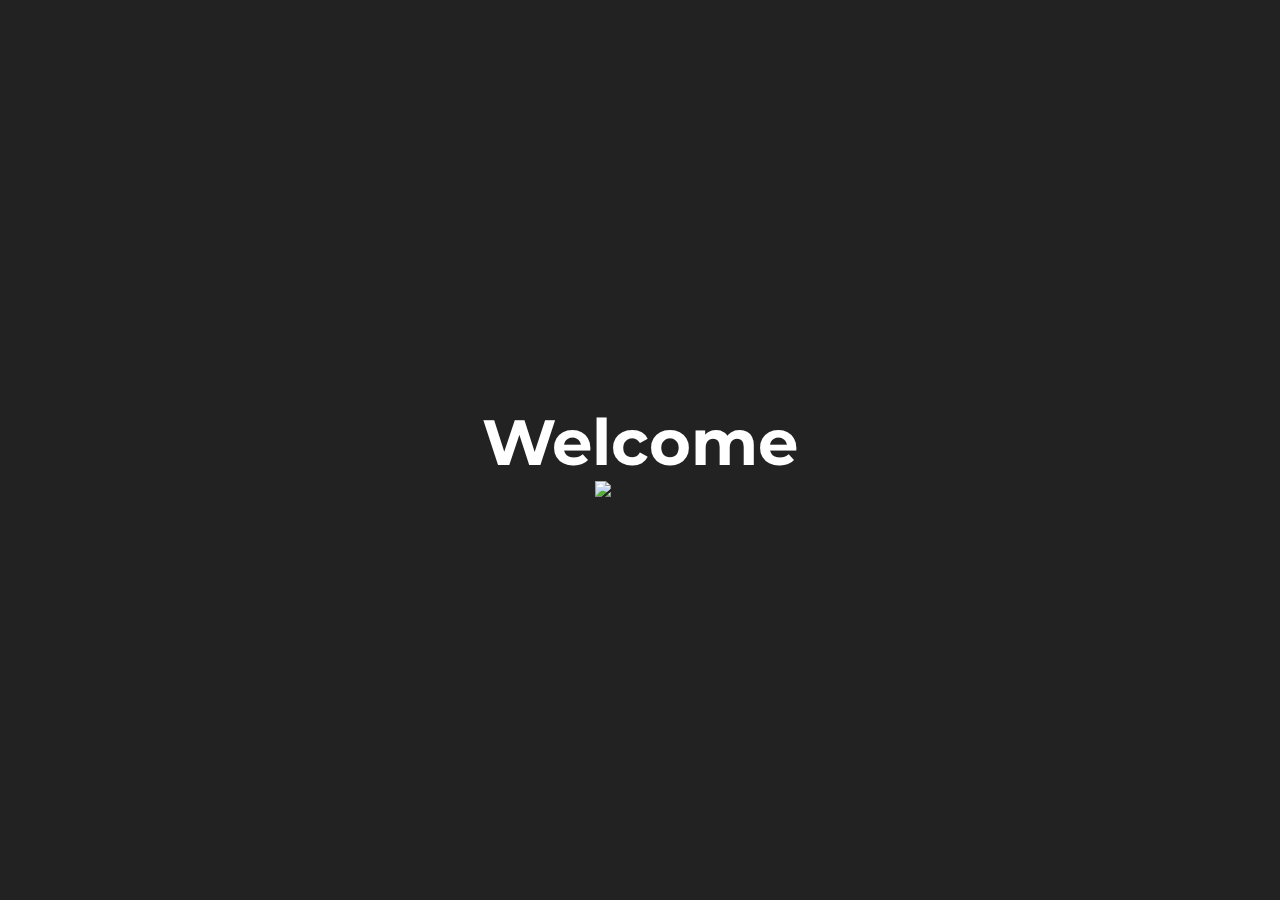
==== index.html @ 0dfa65f7 "Top bar and icon update" ====
<!DOCTYPE html>
<html lang="en">
<head>
    <meta charset="UTF-8">
    <meta name="viewport" content="width=device-width, initial-scale=1.0">
    
    <title>Welcome</title>
    <link rel="icon" type="image/png" href="assets/Iconos/icon.png">

    <!-- Fuente -->
    <link rel="preconnect" href="https://fonts.googleapis.com">
    <link rel="preconnect" href="https://fonts.gstatic.com" crossorigin>
    <link href="https://fonts.googleapis.com/css2?family=Montserrat:ital,wght@0,100..900;1,100..900&display=swap" rel="stylesheet">

    <link rel="stylesheet" type="text/css" href="styles.css">

</head>
<body>
    <div class="WelcomeSection">
        <div class="WelcomeSectionItems">
            <a href="#" id="Welcome"><strong>Welcome </strong></a>
            <img src="assets/catsGif/happy-cat.gif">
        </div>
    </div>

    <script src="01-User/01-BasicData.js"></script>
    
    <script>
        document.getElementById("Welcome").addEventListener('click',function(){
            window.location.href="inicio.html";
        })
    </script>
</body>
</html>
---- styles.css ----
body{
    background-color: rgb(34, 34, 34);
    font-family: "Montserrat",sans-serif;
    color: white;
    margin: 0;
}

html{
    font-size: 16px;

    @media screen and (max-width: 720px){
        font-size: 12px;
    }
    
    @media screen and (max-width: 480px){
        font-size: 8px;
    }
}

/* ------------------------------ Welcome Section ------------------------------*/
.WelcomeSection{
    display: flex;

    width: auto;
    min-height: 100vh;

    justify-content: center;
    align-items: center;
}

.WelcomeSectionItems{
    display: flex;
    flex-direction: column;
    align-items: center;
}

.WelcomeSectionItems img{
    width: 10vh;
}

.WelcomeSectionItems a {
    color: white;
    font-size: 4rem;
    text-decoration: none; /* Eliminar subrayado por defecto */
    position: relative; /* Necesario para el pseudo-elemento ::after */
    transition: color ease-in-out 3.5s;
}

.WelcomeSectionItems a::after {
    content: '';
    position: absolute;
    width: 0;
    height: 5px;
    bottom: 0;
    left: 0;
    background-color: rgb(255, 255, 255);
    visibility: hidden;
    transition: all ease-in-out 0.5s;
}

.WelcomeSectionItems a:hover::after {
    visibility: visible;
    width: 100%;
}

/* ------------------------------ Initial Section ------------------------------*/

.MainSection{
    display: flex;
    flex-wrap: wrap;
    min-width: (100vw - 1%);
    
    justify-content: center;
    align-items:center;
    padding: 40% 0 0% 0;
}


.MainSectionItems{
    display: flex;
    flex-direction: column;
    font-size: 2rem;
    text-align: center;
    margin: 5%;
}

.MainSectionItems h1{
    font-size: 5rem;
}
.MainSectionItems p{
    font-size: 2.3rem;
}

.MainSection img {
    background-color: rgb(26, 26, 26);
    padding: 1%;
    border-radius: 12%;
    max-width: 50vw; /* Por defecto, ocupa el 50% del contenedor en móviles */
}

/* Media query para pantallas medianas (tabletas) */
@media (min-width: 600px) {
    .MainSection img {
        max-width: 75vw; /* Ajusta el tamaño para tabletas */
        height: 20vh;
    }
}

/* Media query para pantallas grandes (PC) */
@media (min-width: 768px) {
    .MainSectionItems{
        display: flex;
        text-align:start;
        
    }
    .MainSectionItems h1{
        font-size: 4rem;
    }
    .MainSectionItems p{
        font-size: 1.8rem;
    }
    .MainSection {
        height: 100vh;
        padding: 0;
        justify-content: space-around;
    }
    .MainSection img {
        max-width:20%;
        height: auto;
    }
}

/* Barra superior */
.TopBar{
    display: flex;
    position: fixed;
    justify-content: center;
    align-items: center;

    height: 10vh;
    max-height: 20vh;
}

.TopBarItems{
    display: flex;
    background-color: rgb(26, 26, 26);
    border-radius: 12px;
    width: 60%;
    min-height: 70%;
    
    justify-content: space-around;
    align-items: center;
}

.TopBarItems img {
    width: 15%;
    margin: 0.4%;
    transition: all ease-in-out 0.3s;
}

.TopBarItems img:hover {
    width: 9%;
    cursor: pointer;
}

/* PPARA PC */
@media (min-width:768px){
    .TopBar{
        height: 10vh;
        max-height: 15vh;
    }

    .TopBarItems{
        width: 40%;
        min-height: 70%;
    }

    .TopBarItems img{
        width: 5%;
        margin: 0.4%;
    }
}

/* ------------------------------ Top Button menu ------------------------------*/

.TopButton{
    z-index: 1;
    margin: 1%;
    position: absolute;
}

.TopButton img{
    background-color: rgb(26, 26, 26);
    border-radius: 10px;
    padding: 20%;
    max-width: 30px;
    transition: all ease-in-out 0.2s;
}

.TopButton img:hover{
    border-radius: 6px;
    cursor: pointer;
}

/* ------------------------------ Project Section ------------------------------*/

.ProjectSection{
    display: flex;

    flex-direction: column;

    justify-content: center;
    align-items: center;


    width: 100vw;
    height: 100vh;

}

.ProjectTitle{
    display: flex;
    flex-direction: column;
    align-items: center;
}

.ProjectTitle h1{
    font-size: 5rem;
    margin-top: 60%;
    margin-bottom: 0;
}

.ProjectTitle h2{
    font-size: 2rem;
}

.ProjectTitle :last-child{
    margin-bottom: 15%;
}

.ProjectListItems{
    display: flex;
    flex-direction: row;
    flex-wrap: wrap;
    
    justify-content: space-between;
    
    max-width: 80vw;
    
    max-height: 80vh;
    transition: all ease-in-out 0.5s;
}

.ProjectItem{
    display: flex;
    flex-direction: column;
    width: 30%;
    max-height: 80%;
    
    background-color: rgb(24, 24, 24);
    border-radius: 12px;
    padding: 20px;
    margin: 10px 0 0 0;
    
    align-items: center;
    box-shadow: rgba(0, 0, 0, 0.473) 0px 0px 10px;
    transition: all ease-in-out 0.5s;
}

.ProjectItem h1{
    font-size: 3rem;
    text-align: center;
}

.ProjectItem p{
    height: 0px;
    opacity: 0;
    transition: opacity 0.5s ease ;
    
}

.ProjectListItems div:hover{
    width: 100%;
    height: auto;
    box-shadow: rgba(0, 0, 0, 0.473) 0px 0px 5px;
    
}

.ProjectListItems div:hover p{
    display: block;
    height: auto;
    font-size: 2rem;
    opacity: 1;
}

.ProjectItem img{
    margin-bottom: 5%;
    
    max-width: 80%;
    border-radius: 12px;
    transition: all ease-in-out 0.5s;
}

/* PC */
@media (min-width:768px){
    .ProjectSection{
        flex-wrap: nowrap;
    }

    .ProjectTitle h1{
        font-size: 5rem;
        margin-top: 0;
    }
    
    .ProjectTitle p{
        font-size: 2rem;
    }

    .ProjectItem{
        width: 20%;
        max-height: 100%;
        
        margin: 0;
    }
    .ProjectListItems div:hover{
        width: 28%;
        height: auto;
    }

    .ProjectItem p{
        font-size:1.5rem;
    }

    .ProjectListItems div:hover p{
        font-size: 1.5rem;
        
    }
    
    .ProjectItem img{
        margin-bottom: 10%;
        max-width: 50%;
        border-radius: 12px;
        transition: all ease-in-out 0.5s;
    }
    
}

/* ------------------------------ Software Section ------------------------------*/

.SoftwareSection{
    display: flex;
    flex-direction: column;

    justify-content: center;
    align-items: center;

    width: 100vw;
    height: 100vh;
}

.SoftwareTitle{
    font-size: 5rem;
    margin-bottom: 5%;
}

.SoftwareListItems{
    display: flex;
    flex-direction: row;
    flex-wrap: nowrap;
    
    justify-content: space-between;
    /* border: 3px rgba(255, 255, 255, 0.219) solid; */

    max-width: 85vw;
}

.SoftwareItem{
    display: flex;
    flex-direction: column;
    width: 20%;
    height: 40vh;
    
    background-color: rgb(24, 24, 24);
    padding: 20px;
    
    align-items: center;
    transition: all ease-in-out 0.5s;
}

.SoftwareListItems div:hover{
    width: 50%;

}

.SoftwareItem img{
    margin: auto;
    width: 60%;
    border-radius: 12px;
    transition: all ease-in-out 0.5s;
}

/* Celular */
@media (max-width: 767px){
    .SoftwareSection{
        height: 100%;
    }

    .SoftwareTitle{
        margin: 20% 0 10% 0;
        font-size: 4rem;
        text-align: center;
    }
    
    .SoftwareListItems{
        flex-wrap: wrap;
        max-width: 90vw;
        justify-content: center;
    }

    .SoftwareItem{
        font-size: 1.8rem;
        text-align: center;

        width: auto;
        height: auto;

        border-radius: 12px;
        margin: 5% 0;
        
        max-width: 50%;
    }

    .SoftwareItem img{
        width: 20%;
    }
}

/* ------------------------------ About me Section ------------------------------*/
.AboutSection{
    display: flex;
    flex-direction: column;

    justify-content: center;
    align-items: center;
}
.AboutSection img{
    border-radius: 12px;
    width: 20%;
    margin-bottom: 5%;
}

.AboutSection h1{
    font-size: 54px;
    margin-bottom: 5%;
    max-width: 80vw;
    margin-top: 10vh;
}

.AboutSection h2{
    margin-bottom: 5%;
    max-width: 80vw;
}

.AboutSection p {
    font-size: 24px;
    max-width: 80vw;
}

.AboutSocialContainer{
    display: flex;   
    justify-content: space-around;
    align-items: center;
}

.AboutSocial{
    display: flex;
    
    justify-content: space-around;
    width: 100vw;
    
    margin-bottom: 10%;
    margin-top: 10%;
}

.AboutSocial a img{
    position: absolute;
    padding: 1%;

    align-items: center;
    
    background-color: rgb(24, 24, 24);
    width: 4%;
    border-radius: 12px;
    transform: translate(-50%,-50%);
    
    transition: all ease-in-out 0.3s;
}

.AboutSocial a img:hover {
    width: 6%;
    background-color: rgb(31, 31, 31);
}

@media (max-width:768px){
    .AboutSection {
        text-align: center;
        margin-bottom: 18vh;
    }

    .AboutSection img{
        width: auto;
        max-width: 60%;
    }

    .AboutSection p{
        font-size: 2rem;
    }
    
    .AboutSection h2{
        font-size: 2.3rem;
    }

    .AboutSocial{
        height: 6vh;
        margin: 0;
    }

    .AboutSocial a img{
        width: auto;
        padding: 0;
        max-width: 10%;
    }

}
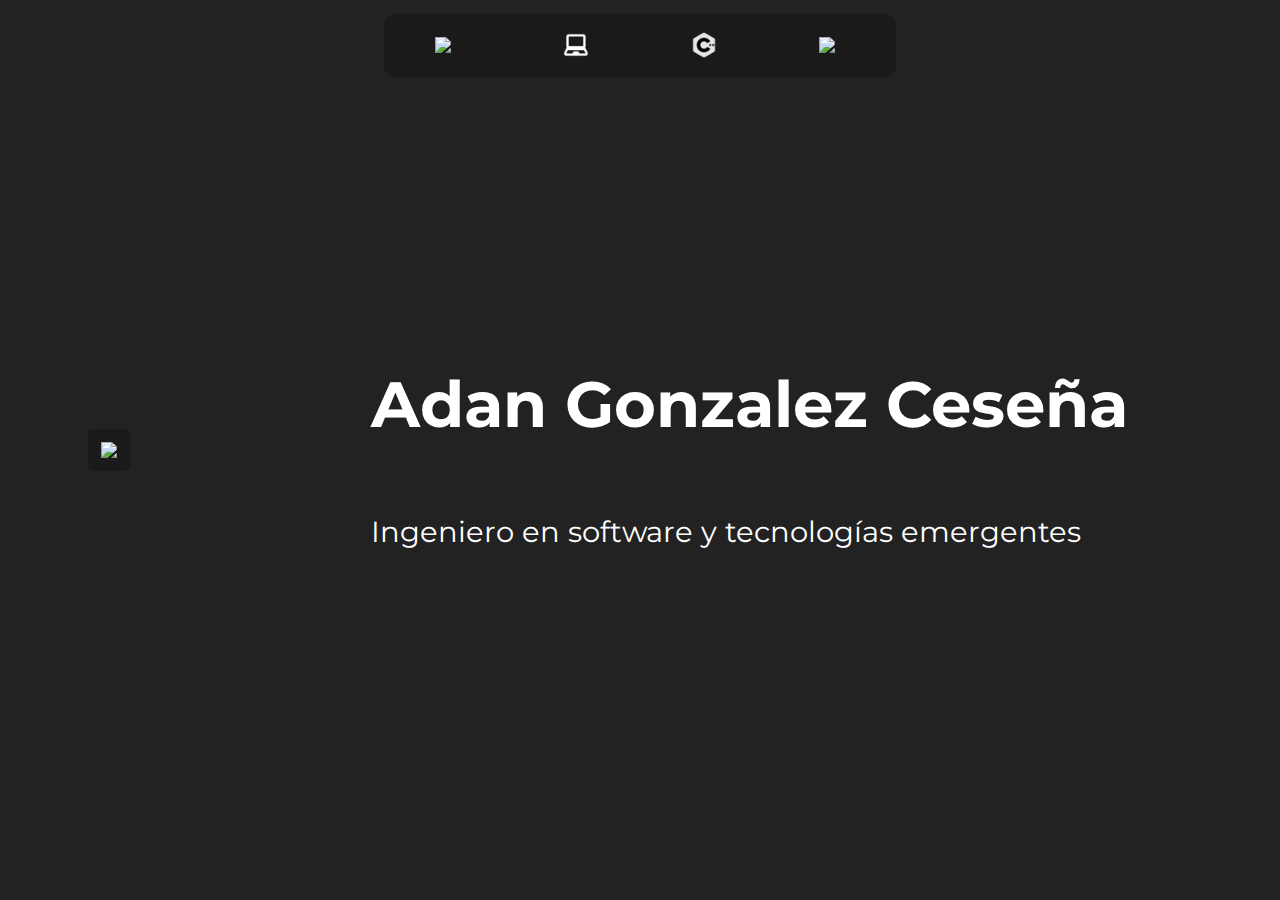
==== commit 637d9e0e: "index update" ====
--- a/index.html
+++ b/index.html
@@ -3,31 +3,50 @@
 <head>
     <meta charset="UTF-8">
     <meta name="viewport" content="width=device-width, initial-scale=1.0">
-    
-    <title>Welcome</title>
+    <title>Inicio</title>
     <link rel="icon" type="image/png" href="assets/Iconos/icon.png">
 
-    <!-- Fuente -->
+    <!--  -->
     <link rel="preconnect" href="https://fonts.googleapis.com">
     <link rel="preconnect" href="https://fonts.gstatic.com" crossorigin>
     <link href="https://fonts.googleapis.com/css2?family=Montserrat:ital,wght@0,100..900;1,100..900&display=swap" rel="stylesheet">
-
+    
+    <!-- Estilos -->
     <link rel="stylesheet" type="text/css" href="styles.css">
-
 </head>
 <body>
-    <div class="WelcomeSection">
-        <div class="WelcomeSectionItems">
-            <a href="#" id="Welcome"><strong>Welcome </strong></a>
-            <img src="assets/catsGif/happy-cat.gif">
+    <div class="TopBar">
+        <div class="TopBarItems">
+            <img src="assets/Iconos/Folder.png" id="Proyectos" >
+            <img src="assets/Iconos/laptop.png" id="Softwares">
+            <img src="assets/Iconos/lenguage.png" id="Lenguajes"> 
+            <img src="assets/Iconos/Person.png" id="SobreMi"> 
         </div>
-    </div>
+    </div> 
 
-    <script src="01-User/01-BasicData.js"></script>
-    
+    <main class="MainSection">
+        <img src="assets/ioIRL2.jpeg">
+        <div class="MainSectionItems">
+            <h1>Adan Gonzalez Ceseña</h1>
+            <p>Ingeniero en software y tecnologías emergentes</p>
+        </div>
+    </main>
+
     <script>
-        document.getElementById("Welcome").addEventListener('click',function(){
-            window.location.href="inicio.html";
+        document.getElementById("Proyectos").addEventListener("click",function(){
+            window.location.href = "proyectos.html"
+        })
+
+        document.getElementById("Softwares").addEventListener("click",function(){
+            window.location.href = "softwares.html"
+        })
+
+        document.getElementById("Lenguajes").addEventListener("click",function(){
+            window.location.href="lenguajes.html"
+        })
+
+        document.getElementById("SobreMi").addEventListener("click",function(){
+            window.location.href="sobreMi.html"
         })
     </script>
 </body>
--- a/styles.css
+++ b/styles.css
@@ -145,15 +145,16 @@
     display: flex;
     background-color: rgb(26, 26, 26);
     border-radius: 12px;
-    width: 60%;
+    width: auto;
     min-height: 70%;
+    max-width: 90%;
     
     justify-content: space-around;
     align-items: center;
 }
 
 .TopBarItems img {
-    width: 15%;
+    width: 10%;
     margin: 0.4%;
     transition: all ease-in-out 0.3s;
 }
@@ -184,7 +185,7 @@
 /* ------------------------------ Top Button menu ------------------------------*/
 
 .TopButton{
-    z-index: 1;
+    z-index: 2;
     margin: 1%;
     position: absolute;
 }
@@ -435,6 +436,104 @@
     }
 }
 
+/* ------------------------------ Lenguages Section ------------------------------*/
+
+.LenguageSection{
+    display: flex;
+    flex-direction: column;
+
+    justify-content: center;
+    align-items: center;
+
+    width: 100vw;
+    height: 100vh;
+}
+
+.LenguageTitle{
+    font-size: 5rem;
+    margin-bottom: 5%;
+}
+
+.LenguageListItems{
+    display: flex;
+    flex-direction: row;
+    flex-wrap: nowrap;
+    
+    justify-content: space-between;
+    
+
+    max-width: 85vw;
+    
+}
+
+.LenguageItem{
+    display: flex;
+    flex-direction: column;
+    width: 20%;
+    height: 40vh;
+    
+    padding: 20px;
+    
+    align-items: center;
+    transition: all ease-in-out 0.5s;
+}
+
+.LenguageListItems div:hover{
+    width: 50%;
+    background-color: rgb(24, 24, 24);
+    border-radius: 12px;
+    height: auto;
+}
+
+.LenguageItem img{
+    margin: auto;
+    max-width: 60%;
+    border-radius: 12px;
+    transition: all ease-in-out 0.5s;
+}
+
+
+
+/* Celular */
+@media (max-width: 767px){
+    .LenguageSection{
+        height: 100%;
+    }
+
+    .LenguageTitle{
+        margin: 40% 0 10% 0;
+        font-size: 4rem;
+        text-align: center;
+    }
+    
+    .LenguageListItems{
+        flex-wrap: wrap;
+        max-width: 90vw;
+        justify-content: center;
+    }
+
+    .LenguageItem{
+        font-size: 1.8rem;
+        text-align: center;
+        
+        background-color: rgb(24, 24, 24);
+
+        width: auto;
+        height: auto;
+
+        border-radius: 12px;
+        margin: 5% 0;
+        
+        max-width: 50%;
+    }
+
+    .LenguageItem img{
+        width: 40%;
+    }
+}
+
+
+
 /* ------------------------------ About me Section ------------------------------*/
 .AboutSection{
     display: flex;
@@ -466,6 +565,31 @@
     max-width: 80vw;
 }
 
+.AboutWhoIAmTitle{
+    display: flex;
+    flex-wrap: wrap;
+    z-index: -1;
+    position: relative;
+    align-items: center;
+    justify-content: center;
+}
+
+.AboutWhoIAmTitle h1{
+    font-size: 54px;
+    margin-bottom: 20%;
+    max-width: 30vw;
+    margin-top: 10vh;
+}
+
+.AboutWhoIAmTitle img{
+    position: absolute;
+    width: auto;
+    max-width: 5vw;
+    left: 100%;
+    margin: 10% 0 0 10%;
+
+}
+
 .AboutSocialContainer{
     display: flex;   
     justify-content: space-around;
@@ -501,6 +625,8 @@
     background-color: rgb(31, 31, 31);
 }
 
+
+/* Celular */
 @media (max-width:768px){
     .AboutSection {
         text-align: center;
@@ -530,5 +656,20 @@
         padding: 0;
         max-width: 10%;
     }
-
-}
+    
+    .AboutWhoIAmTitle {
+        flex-direction: column;
+    }
+
+    .AboutWhoIAmTitle h1{
+        max-width: 60vw;
+    }
+
+    .AboutWhoIAmTitle img{
+        position: relative;
+        max-width: 30%;
+        left: 0;
+        margin: 0 0 10%;
+    }
+
+}
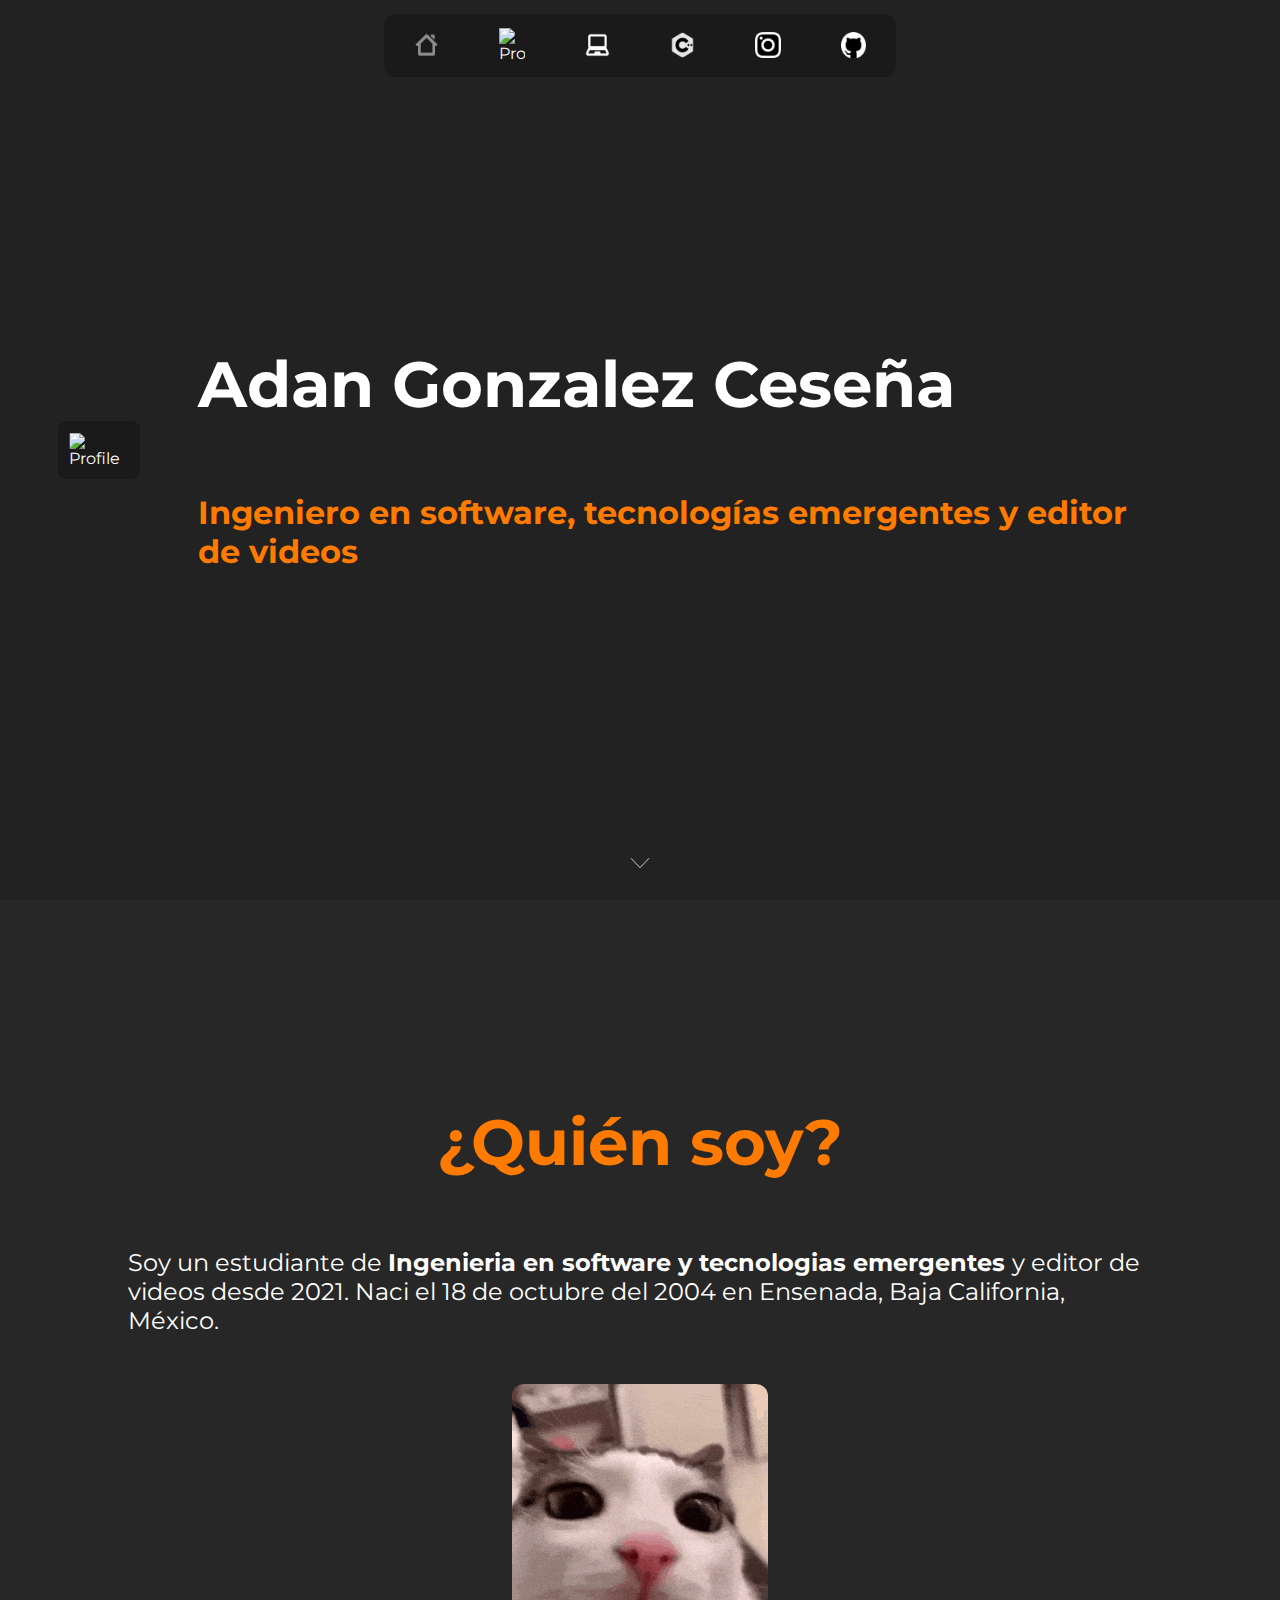
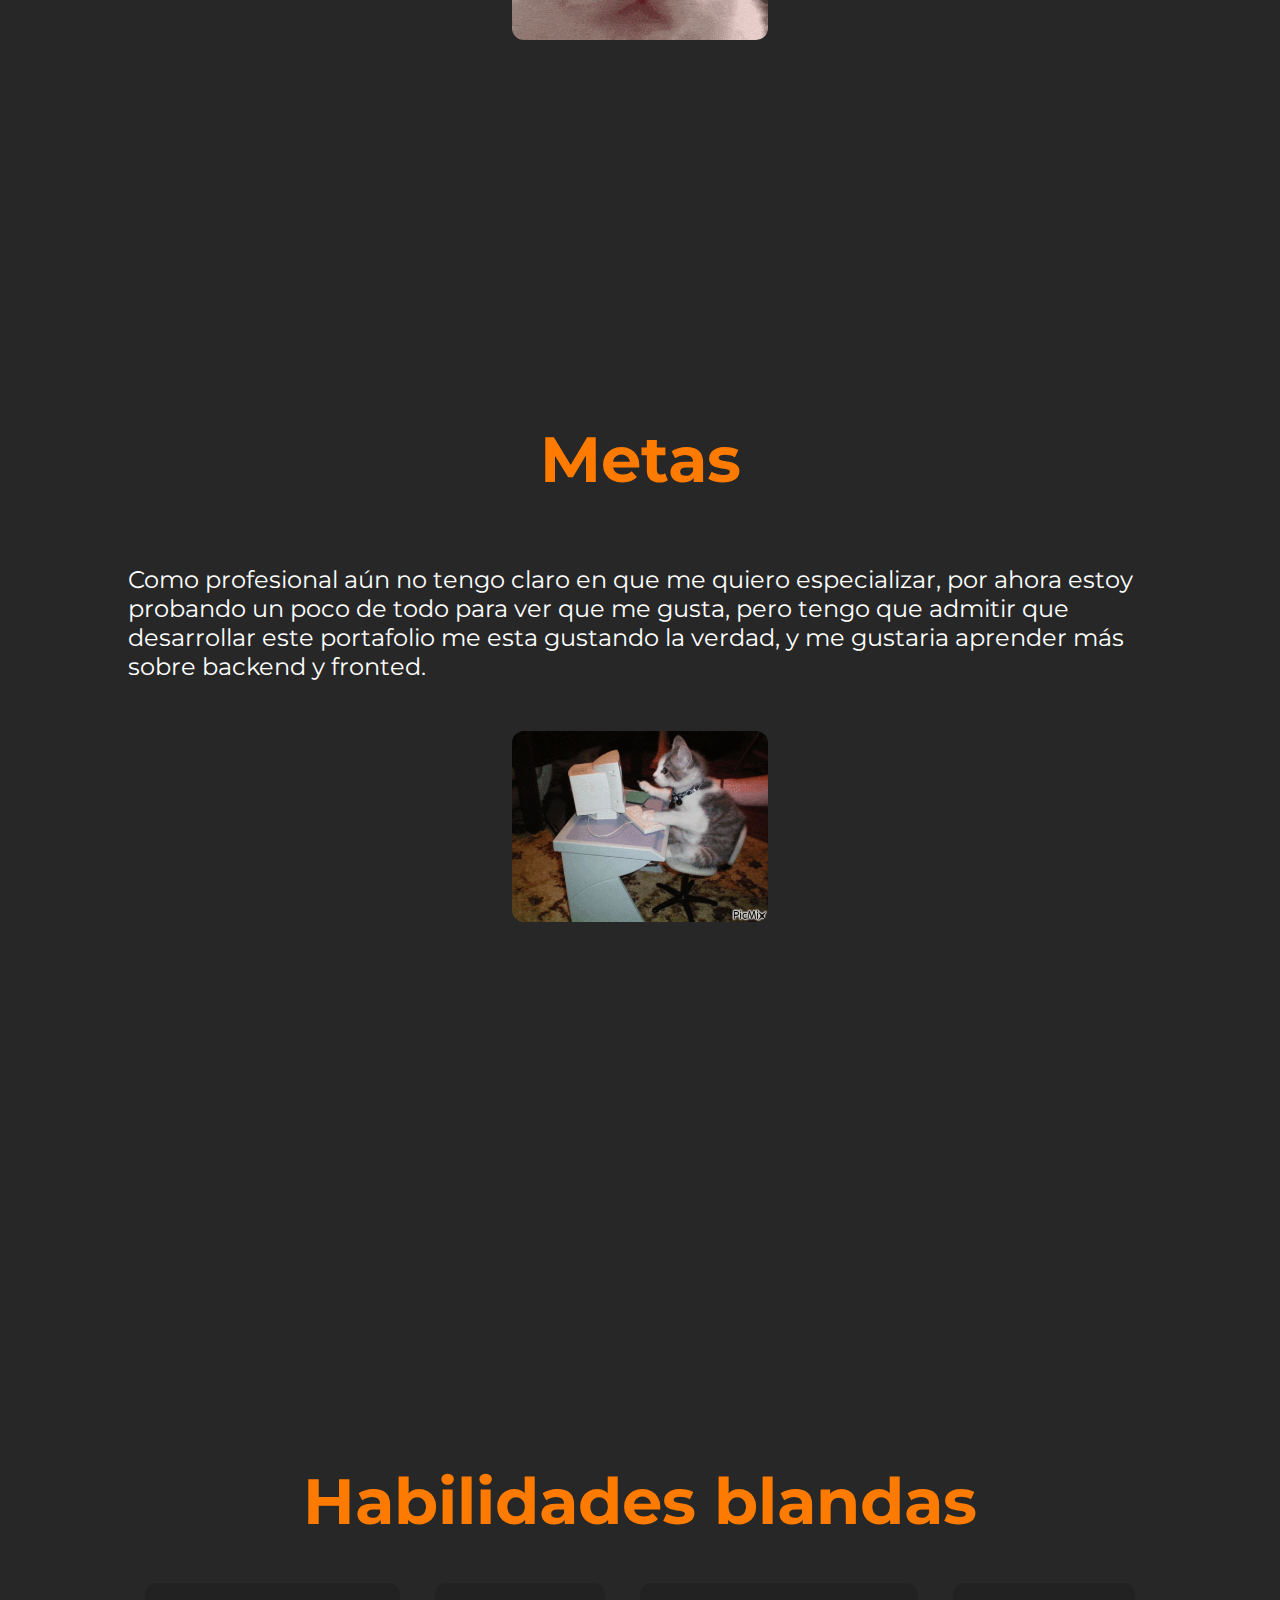
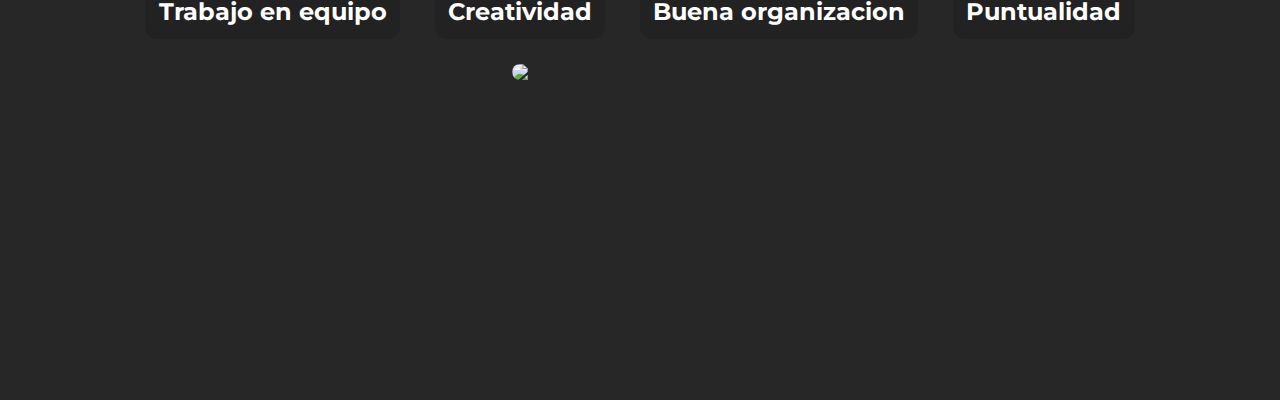
==== commit 78c341fe: "Varios cambios Sobre mi cambiado de lugar, redes puestas en el top bar, acomode varias cosas" ====
--- a/index.html
+++ b/index.html
@@ -15,39 +15,112 @@
     <link rel="stylesheet" type="text/css" href="styles.css">
 </head>
 <body>
+    <!-- 
+        Paleta de colores
+        Negro (0,0,0)
+        Negro mas claro (26,26,26)
+        Naranja (255, 123, 0)
+        Blanco
+    -->
+
     <div class="TopBar">
         <div class="TopBarItems">
-            <img src="assets/Iconos/Folder.png" id="Proyectos" >
-            <img src="assets/Iconos/laptop.png" id="Softwares">
-            <img src="assets/Iconos/lenguage.png" id="Lenguajes"> 
-            <img src="assets/Iconos/Person.png" id="SobreMi"> 
+            <img src="assets/Iconos/Home.png" id="Home" style="opacity: 50%;" alt="Home"> 
+            <img src="assets/Iconos/Folder.png" id="Proyectos" alt="Proyectos">
+            <img src="assets/Iconos/laptop.png" id="Softwares" alt="Softwres">
+            <img src="assets/Iconos/lenguage.png" id="Lenguajes" alt="Lenguajes"> 
+            <img src="assets/Social/Ig.png" id="Instagram"  alt="Instagram"> 
+            <img src="assets/Social/GitHub2.png" id="Github" alt="Github"> 
         </div>
-    </div> 
+    </div>
 
     <main class="MainSection">
-        <img src="assets/ioIRL2.jpeg">
-        <div class="MainSectionItems">
-            <h1>Adan Gonzalez Ceseña</h1>
-            <p>Ingeniero en software y tecnologías emergentes</p>
+        <div class="MainMain">
+            <img src="assets/ioIRL2.jpeg" class="MainPictureProfile" alt="Profile">
+            
+            <div class="MainSectionItems">
+                <h1>Adan Gonzalez Ceseña</h1>
+                <h2 style="color: rgb(255, 123, 0);">Ingeniero en software, tecnologías emergentes y editor de videos</h2>
+            </div>
         </div>
+        <img id="ArrowDown" src="assets/Iconos/Down.png" width="20px" class="MainArrowDown" alt="Bajar">
     </main>
+
+    <section class="AboutSection" id="WhoIAm">
+        <h1>¿Quién soy?</h1>
+        <p>Soy un estudiante de <strong>Ingenieria en software y tecnologias emergentes </strong> y editor de videos desde 2021. Naci 
+            el 18 de octubre del 2004 en Ensenada, Baja California, México.
+        </p>
+        <img src="assets/catsGif/ola.gif" alt="cat">
+    </section>
+    
+    <section class="AboutSection">
+        <h1>Metas</h1>
+        <p>
+            Como profesional aún no tengo claro en que me quiero especializar,  
+            por ahora estoy probando un poco de todo para ver que me gusta, 
+            pero tengo que admitir que desarrollar este portafolio me esta gustando la verdad, 
+            y me gustaria aprender más sobre backend y fronted.
+        </p>
+        <img src="assets/catsGif/writing.gif">
+    </section>
+    
+    <section class="AboutSection">
+        <h1>Habilidades blandas</h1>
+        <div class="AboutSkills">
+            <div class="AboutSkillsItems">
+                <h2>Trabajo en equipo</h2>
+            </div>
+            
+            <div class="AboutSkillsItems">
+                <h2>Creatividad</h2>
+            </div>
+            
+            <div class="AboutSkillsItems">
+                <h2>Buena organizacion</h2>
+            </div>
+            
+            <div class="AboutSkillsItems">
+                <h2>Puntualidad</h2>
+            </div>
+            
+        </div>
+        <img src="assets/catsGif/husshere-herehuss.gif">
+    </section>
 
     <script>
         document.getElementById("Proyectos").addEventListener("click",function(){
             window.location.href = "proyectos.html"
-        })
+        });
 
         document.getElementById("Softwares").addEventListener("click",function(){
             window.location.href = "softwares.html"
-        })
+        });
 
         document.getElementById("Lenguajes").addEventListener("click",function(){
             window.location.href="lenguajes.html"
-        })
+        });
 
-        document.getElementById("SobreMi").addEventListener("click",function(){
-            window.location.href="sobreMi.html"
-        })
+        document.getElementById("Instagram").addEventListener('click', function() {
+            window.open('https://www.instagram.com/adan_gcm/?hl=es-la', '_blank');
+        });
+        
+        document.getElementById("Instagram").addEventListener('click', function() {
+            window.open('https://www.instagram.com/adan_gcm/?hl=es-la', '_blank');
+        });
+        
+        document.getElementById("Github").addEventListener('click', function() {
+            window.open('https://github.com/AdanCC21', '_blank');
+        });
+        
+        document.getElementById("Github").addEventListener('click', function() {
+            window.open('https://github.com/AdanCC21', '_blank');
+        });
+
+        document.getElementById('ArrowDown').addEventListener('click',function(){
+            document.getElementById('WhoIAm').scrollIntoView({behavior:'smooth'});
+        });
+
     </script>
 </body>
 </html>--- a/styles.css
+++ b/styles.css
@@ -17,62 +17,27 @@
     }
 }
 
-/* ------------------------------ Welcome Section ------------------------------*/
-.WelcomeSection{
-    display: flex;
-
-    width: auto;
-    min-height: 100vh;
-
-    justify-content: center;
-    align-items: center;
-}
-
-.WelcomeSectionItems{
-    display: flex;
-    flex-direction: column;
-    align-items: center;
-}
-
-.WelcomeSectionItems img{
-    width: 10vh;
-}
-
-.WelcomeSectionItems a {
-    color: white;
-    font-size: 4rem;
-    text-decoration: none; /* Eliminar subrayado por defecto */
-    position: relative; /* Necesario para el pseudo-elemento ::after */
-    transition: color ease-in-out 3.5s;
-}
-
-.WelcomeSectionItems a::after {
-    content: '';
-    position: absolute;
-    width: 0;
-    height: 5px;
-    bottom: 0;
-    left: 0;
-    background-color: rgb(255, 255, 255);
-    visibility: hidden;
-    transition: all ease-in-out 0.5s;
-}
-
-.WelcomeSectionItems a:hover::after {
-    visibility: visible;
-    width: 100%;
-}
-
 /* ------------------------------ Initial Section ------------------------------*/
 
+/* Celular */
 .MainSection{
     display: flex;
     flex-wrap: wrap;
+    flex-direction: column;
     min-width: (100vw - 1%);
     
     justify-content: center;
     align-items:center;
-    padding: 40% 0 0% 0;
+    padding: 20vh 0 30vh 0;
+}
+
+.MainMain{
+    display: flex;
+    flex-direction: column;
+    min-width: (100vw - 1%);
+    
+    justify-content: center;
+    align-items:center;
 }
 
 
@@ -85,18 +50,31 @@
 }
 
 .MainSectionItems h1{
-    font-size: 5rem;
+    font-size: 4rem;
+}
+
+.MainSectionItems h2{
+    font-size: 2rem;
 }
 .MainSectionItems p{
     font-size: 2.3rem;
 }
 
-.MainSection img {
+.MainPictureProfile {
     background-color: rgb(26, 26, 26);
     padding: 1%;
     border-radius: 12%;
+    margin-bottom: 20%;
     max-width: 50vw; /* Por defecto, ocupa el 50% del contenedor en móviles */
 }
+
+.MainArrowDown{
+    display: none;
+    position: absolute;
+    bottom: 3%;
+    cursor: pointer;
+}
+
 
 /* Media query para pantallas medianas (tabletas) */
 @media (min-width: 600px) {
@@ -108,6 +86,17 @@
 
 /* Media query para pantallas grandes (PC) */
 @media (min-width: 768px) {
+    
+    .MainSection {
+        height: 100vh;
+        flex-wrap: nowrap;
+        padding: 0;
+        justify-content: space-around;
+    }
+    .MainMain{
+        flex-wrap: nowrap;
+        flex-direction: row;
+    }
     .MainSectionItems{
         display: flex;
         text-align:start;
@@ -119,18 +108,134 @@
     .MainSectionItems p{
         font-size: 1.8rem;
     }
-    .MainSection {
-        height: 100vh;
-        padding: 0;
-        justify-content: space-around;
-    }
     .MainSection img {
         max-width:20%;
         height: auto;
-    }
-}
-
-/* Barra superior */
+        margin-bottom: 0;
+    }
+    .MainArrowDown{
+        display: block;
+    }
+}
+
+/* ------------------------------ About me Section 2 ------------------------------*/
+
+.AboutSection{
+    display: flex;
+    background-color: rgb(39, 39, 39);
+    flex-direction: column;
+    
+    justify-content: center;
+    align-items: center;
+
+    max-width: 100vw;
+    height: 100vh;
+    
+    box-sizing: border-box;
+}
+
+.AboutSection img{
+    border-radius: 12px;
+    width: 20%;
+    margin-top: 2%;
+}
+
+.AboutSection h1{
+    font-size: 4rem;
+    color: rgb(255, 123, 0);
+}
+
+.AboutSection p{
+    font-size: 1.5rem;
+    max-width: 80%;
+}
+
+.AboutSkills{
+    display: flex;
+    flex-direction: row;
+    flex-wrap: wrap;
+    
+    justify-content: space-around;
+
+    width: 80%;
+}
+
+.AboutSkillsItems{
+    display: flex;
+    flex-direction: column;
+
+    background-color: rgba(29, 29, 29, 0.479);
+    border-radius: 12px;
+    padding: 1.3%;
+}
+
+.AboutSkillsItems h2{
+    margin: 0;
+}
+
+/* Celular */
+@media (max-width:768px){
+    .AboutSection {
+        text-align: center;
+        height: auto;
+        border-radius: 30px;
+        margin: 0 4vh 4vh 4vh;
+        border-top:solid rgba(255, 123, 0, 0.24) 1vh;
+    }
+
+    .AboutSection img{
+        width: auto;
+        max-width: 60%;
+        margin: 10%;
+    }
+
+    .AboutSection p{
+        font-size: 2rem;
+        margin-bottom: 10%;
+        line-height: 2;
+        text-align: justify;
+    }
+    
+    .AboutSection h2{
+        font-size: 2.3rem;
+    }
+
+    .AboutSocial{
+        height: 6vh;
+        margin: 0;
+    }
+
+    .AboutSocial a img{
+        width: auto;
+        padding: 0;
+        max-width: 10%;
+    }
+    
+    .AboutWhoIAmTitle {
+        flex-direction: column;
+    }
+
+    .AboutWhoIAmTitle h1{
+        max-width: 60vw;
+    }
+
+    .AboutWhoIAmTitle img{
+        position: relative;
+        max-width: 30%;
+        left: 0;
+        margin: 0 0 10%;
+    }
+
+    .AboutSkillsItems{
+        background-color: rgba(0, 0, 0, 0);
+    }
+
+    .AboutSkillsItems h2{
+        margin: auto;
+    }
+}
+
+/* ------------------------------ Top Bar ------------------------------*/
 .TopBar{
     display: flex;
     position: fixed;
@@ -139,6 +244,7 @@
 
     height: 10vh;
     max-height: 20vh;
+    z-index: 2;
 }
 
 .TopBarItems{
@@ -181,6 +287,46 @@
         margin: 0.4%;
     }
 }
+/* ------------------------------ Lef Bar ------------------------------
+.LeftBar{
+    display: flex;
+    position: absolute;
+    
+    justify-content: start;
+    align-items: center;
+
+    height: 100vh;
+    width: 4vw;
+    margin-left: 0.5%;
+}
+
+.LeftBarItems{
+    display: flex;
+    flex-direction: column;
+
+    background-color: rgb(26, 26, 26);
+    border-radius: 12px;
+    
+    height: auto;
+    min-height: 40%;
+    
+    width: auto;
+    max-width: 80%;
+    
+    justify-content: space-around;
+    align-items: center;
+}
+
+.LeftBarItems img {
+    width: 60%;
+    transition: all ease-in-out 0.3s;
+}
+
+.LeftBarItems img:hover {
+    width: 80%;
+    cursor: pointer;
+} */
+
 
 /* ------------------------------ Top Button menu ------------------------------*/
 
@@ -227,7 +373,6 @@
 
 .ProjectTitle h1{
     font-size: 5rem;
-    margin-top: 60%;
     margin-bottom: 0;
 }
 
@@ -261,16 +406,19 @@
     background-color: rgb(24, 24, 24);
     border-radius: 12px;
     padding: 20px;
-    margin: 10px 0 0 0;
+    margin: 5px 0 5% 0;
     
     align-items: center;
     box-shadow: rgba(0, 0, 0, 0.473) 0px 0px 10px;
     transition: all ease-in-out 0.5s;
 }
 
-.ProjectItem h1{
+.ProjectItem a{
+    color: white;
     font-size: 3rem;
     text-align: center;
+    text-decoration:none;
+    transition: all ease-in-out 0.5s;
 }
 
 .ProjectItem p{
@@ -285,6 +433,10 @@
     height: auto;
     box-shadow: rgba(0, 0, 0, 0.473) 0px 0px 5px;
     
+}
+
+.ProjectListItems a:hover{
+    color: yellow;
 }
 
 .ProjectListItems div:hover p{
@@ -292,6 +444,7 @@
     height: auto;
     font-size: 2rem;
     opacity: 1;
+    
 }
 
 .ProjectItem img{
@@ -407,9 +560,10 @@
     }
 
     .SoftwareTitle{
-        margin: 20% 0 10% 0;
+        margin: 30% 0 10% 0;
         font-size: 4rem;
         text-align: center;
+        max-width: 80%;
     }
     
     .SoftwareListItems{
@@ -504,6 +658,7 @@
         margin: 40% 0 10% 0;
         font-size: 4rem;
         text-align: center;
+        max-width: 80%;
     }
     
     .LenguageListItems{
@@ -527,149 +682,12 @@
         max-width: 50%;
     }
 
+    .LenguageItem h1{
+        margin: 0 0 10% 0;
+    }
+
     .LenguageItem img{
         width: 40%;
     }
 }
 
-
-
-/* ------------------------------ About me Section ------------------------------*/
-.AboutSection{
-    display: flex;
-    flex-direction: column;
-
-    justify-content: center;
-    align-items: center;
-}
-.AboutSection img{
-    border-radius: 12px;
-    width: 20%;
-    margin-bottom: 5%;
-}
-
-.AboutSection h1{
-    font-size: 54px;
-    margin-bottom: 5%;
-    max-width: 80vw;
-    margin-top: 10vh;
-}
-
-.AboutSection h2{
-    margin-bottom: 5%;
-    max-width: 80vw;
-}
-
-.AboutSection p {
-    font-size: 24px;
-    max-width: 80vw;
-}
-
-.AboutWhoIAmTitle{
-    display: flex;
-    flex-wrap: wrap;
-    z-index: -1;
-    position: relative;
-    align-items: center;
-    justify-content: center;
-}
-
-.AboutWhoIAmTitle h1{
-    font-size: 54px;
-    margin-bottom: 20%;
-    max-width: 30vw;
-    margin-top: 10vh;
-}
-
-.AboutWhoIAmTitle img{
-    position: absolute;
-    width: auto;
-    max-width: 5vw;
-    left: 100%;
-    margin: 10% 0 0 10%;
-
-}
-
-.AboutSocialContainer{
-    display: flex;   
-    justify-content: space-around;
-    align-items: center;
-}
-
-.AboutSocial{
-    display: flex;
-    
-    justify-content: space-around;
-    width: 100vw;
-    
-    margin-bottom: 10%;
-    margin-top: 10%;
-}
-
-.AboutSocial a img{
-    position: absolute;
-    padding: 1%;
-
-    align-items: center;
-    
-    background-color: rgb(24, 24, 24);
-    width: 4%;
-    border-radius: 12px;
-    transform: translate(-50%,-50%);
-    
-    transition: all ease-in-out 0.3s;
-}
-
-.AboutSocial a img:hover {
-    width: 6%;
-    background-color: rgb(31, 31, 31);
-}
-
-
-/* Celular */
-@media (max-width:768px){
-    .AboutSection {
-        text-align: center;
-        margin-bottom: 18vh;
-    }
-
-    .AboutSection img{
-        width: auto;
-        max-width: 60%;
-    }
-
-    .AboutSection p{
-        font-size: 2rem;
-    }
-    
-    .AboutSection h2{
-        font-size: 2.3rem;
-    }
-
-    .AboutSocial{
-        height: 6vh;
-        margin: 0;
-    }
-
-    .AboutSocial a img{
-        width: auto;
-        padding: 0;
-        max-width: 10%;
-    }
-    
-    .AboutWhoIAmTitle {
-        flex-direction: column;
-    }
-
-    .AboutWhoIAmTitle h1{
-        max-width: 60vw;
-    }
-
-    .AboutWhoIAmTitle img{
-        position: relative;
-        max-width: 30%;
-        left: 0;
-        margin: 0 0 10%;
-    }
-
-}
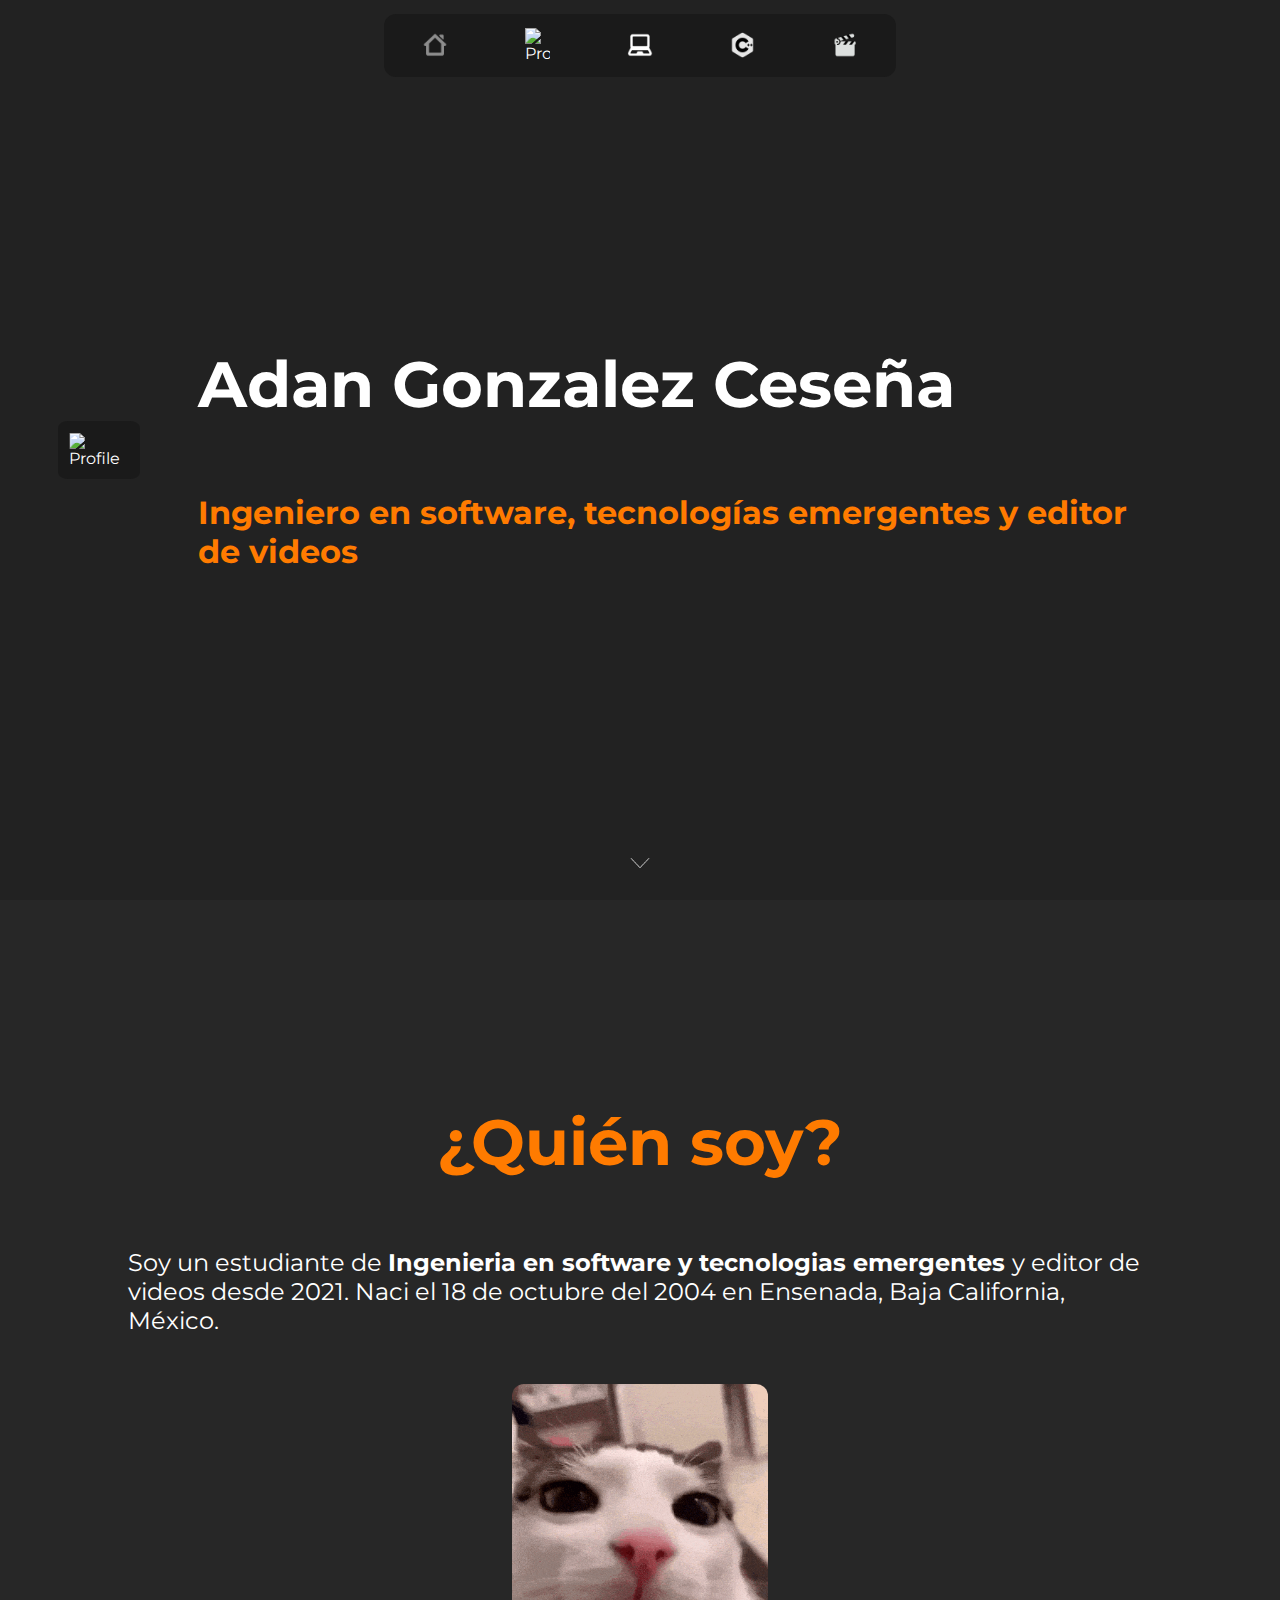
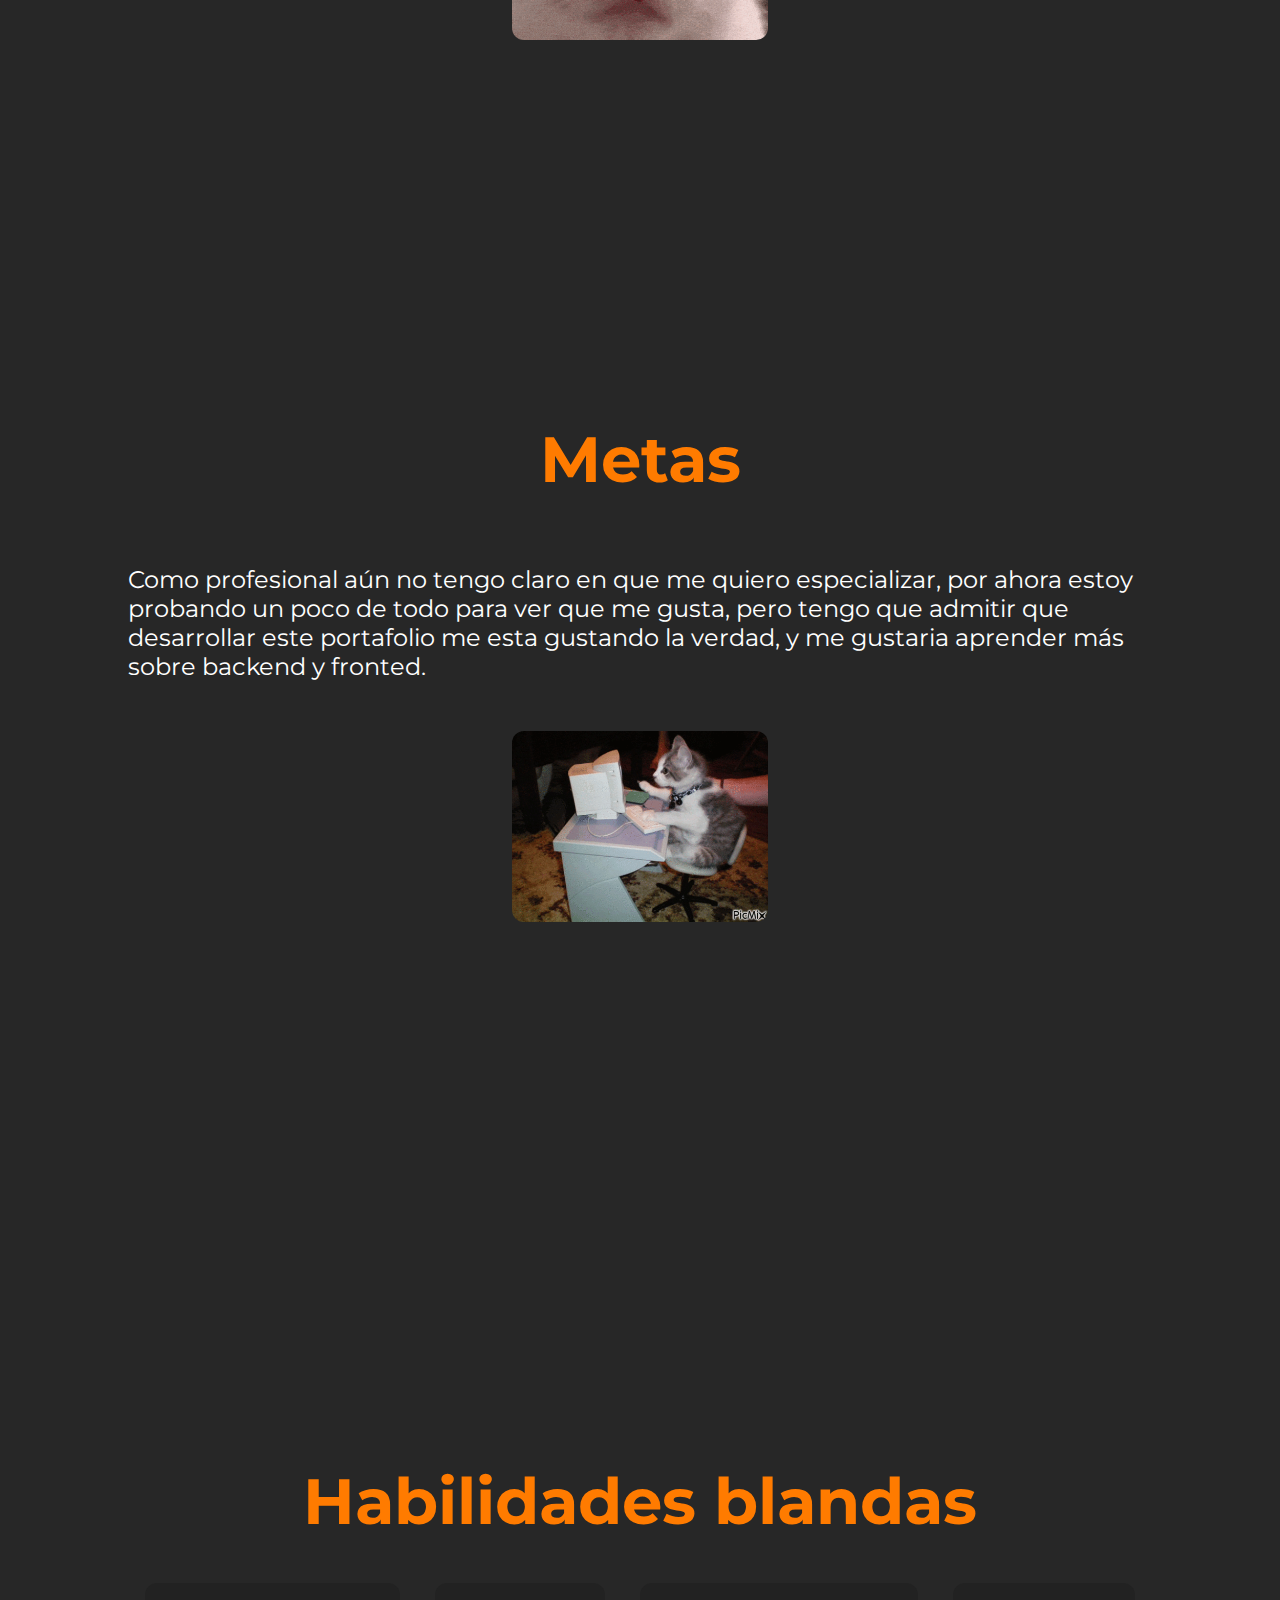
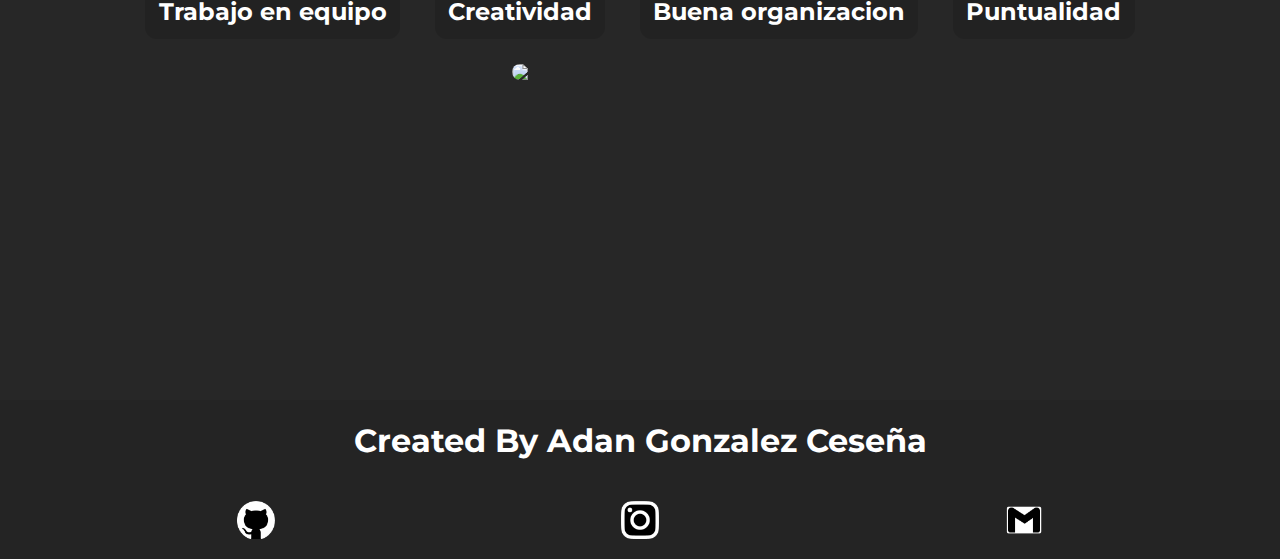
==== commit b5f3aeb7: "Videos section added, footter added" ====
--- a/index.html
+++ b/index.html
@@ -29,8 +29,7 @@
             <img src="assets/Iconos/Folder.png" id="Proyectos" alt="Proyectos">
             <img src="assets/Iconos/laptop.png" id="Softwares" alt="Softwres">
             <img src="assets/Iconos/lenguage.png" id="Lenguajes" alt="Lenguajes"> 
-            <img src="assets/Social/Ig.png" id="Instagram"  alt="Instagram"> 
-            <img src="assets/Social/GitHub2.png" id="Github" alt="Github"> 
+            <img src="assets/Iconos/clapperboard.png" id="Clapperboard" alt="Edicion"> 
         </div>
     </div>
 
@@ -88,6 +87,12 @@
         <img src="assets/catsGif/husshere-herehuss.gif">
     </section>
 
+    <footer class="footerBase">
+        <h1>Created By Adan Gonzalez Ceseña</h1>
+        <img src="assets/Social/GitHub2.png" id="Github" alt="Github"> 
+        <img src="assets/Social/Ig.png" id="Instagram"  alt="Instagram"> 
+        <img src="assets/Social/Gmail.png" id="Gmail" alt="Gmail">
+    </footer>
     <script>
         document.getElementById("Proyectos").addEventListener("click",function(){
             window.location.href = "proyectos.html"
@@ -100,11 +105,12 @@
         document.getElementById("Lenguajes").addEventListener("click",function(){
             window.location.href="lenguajes.html"
         });
+        
+        document.getElementById("Clapperboard").addEventListener('click', function() {
+            window.location.href="edicion.html"
+        });
 
-        document.getElementById("Instagram").addEventListener('click', function() {
-            window.open('https://www.instagram.com/adan_gcm/?hl=es-la', '_blank');
-        });
-        
+        // REDES --------------------
         document.getElementById("Instagram").addEventListener('click', function() {
             window.open('https://www.instagram.com/adan_gcm/?hl=es-la', '_blank');
         });
@@ -113,10 +119,11 @@
             window.open('https://github.com/AdanCC21', '_blank');
         });
         
-        document.getElementById("Github").addEventListener('click', function() {
-            window.open('https://github.com/AdanCC21', '_blank');
+        document.getElementById("Gmail").addEventListener('click', function() {
+            window.location.href="mailto:adancorp.gemial@gmail.com"
         });
-
+        
+        // Movimiento --------------------
         document.getElementById('ArrowDown').addEventListener('click',function(){
             document.getElementById('WhoIAm').scrollIntoView({behavior:'smooth'});
         });
--- a/styles.css
+++ b/styles.css
@@ -260,7 +260,7 @@
 }
 
 .TopBarItems img {
-    width: 10%;
+    width: 7%;
     margin: 0.4%;
     transition: all ease-in-out 0.3s;
 }
@@ -287,6 +287,31 @@
         margin: 0.4%;
     }
 }
+/* ------------------------------ Footer ------------------------------ */
+.footerBase{
+    display: grid;
+    background-color: rgb(36, 36, 36);
+    max-width: 100vw;
+    
+    grid-template-columns: repeat(auto-fill,minmax(200px, 30%));
+    grid-template-rows: repeat(auto-fill,1fr);
+    justify-content: center;
+    justify-items: center;
+}
+
+.footerBase :first-child{
+    grid-column-start: 1;
+    grid-column-end: -1;
+    text-align: center;
+}
+
+.footerBase img{
+    max-width: 10%;
+    margin: 5%;
+    cursor: pointer;
+}
+
+
 /* ------------------------------ Lef Bar ------------------------------
 .LeftBar{
     display: flex;
@@ -328,27 +353,6 @@
 } */
 
 
-/* ------------------------------ Top Button menu ------------------------------*/
-
-.TopButton{
-    z-index: 2;
-    margin: 1%;
-    position: absolute;
-}
-
-.TopButton img{
-    background-color: rgb(26, 26, 26);
-    border-radius: 10px;
-    padding: 20%;
-    max-width: 30px;
-    transition: all ease-in-out 0.2s;
-}
-
-.TopButton img:hover{
-    border-radius: 6px;
-    cursor: pointer;
-}
-
 /* ------------------------------ Project Section ------------------------------*/
 
 .ProjectSection{
@@ -360,7 +364,7 @@
     align-items: center;
 
 
-    width: 100vw;
+    width: 99vw;
     height: 100vh;
 
 }
@@ -508,7 +512,7 @@
     justify-content: center;
     align-items: center;
 
-    width: 100vw;
+    width: 99vw;
     height: 100vh;
 }
 
@@ -599,7 +603,7 @@
     justify-content: center;
     align-items: center;
 
-    width: 100vw;
+    width: 99vw;
     height: 100vh;
 }
 
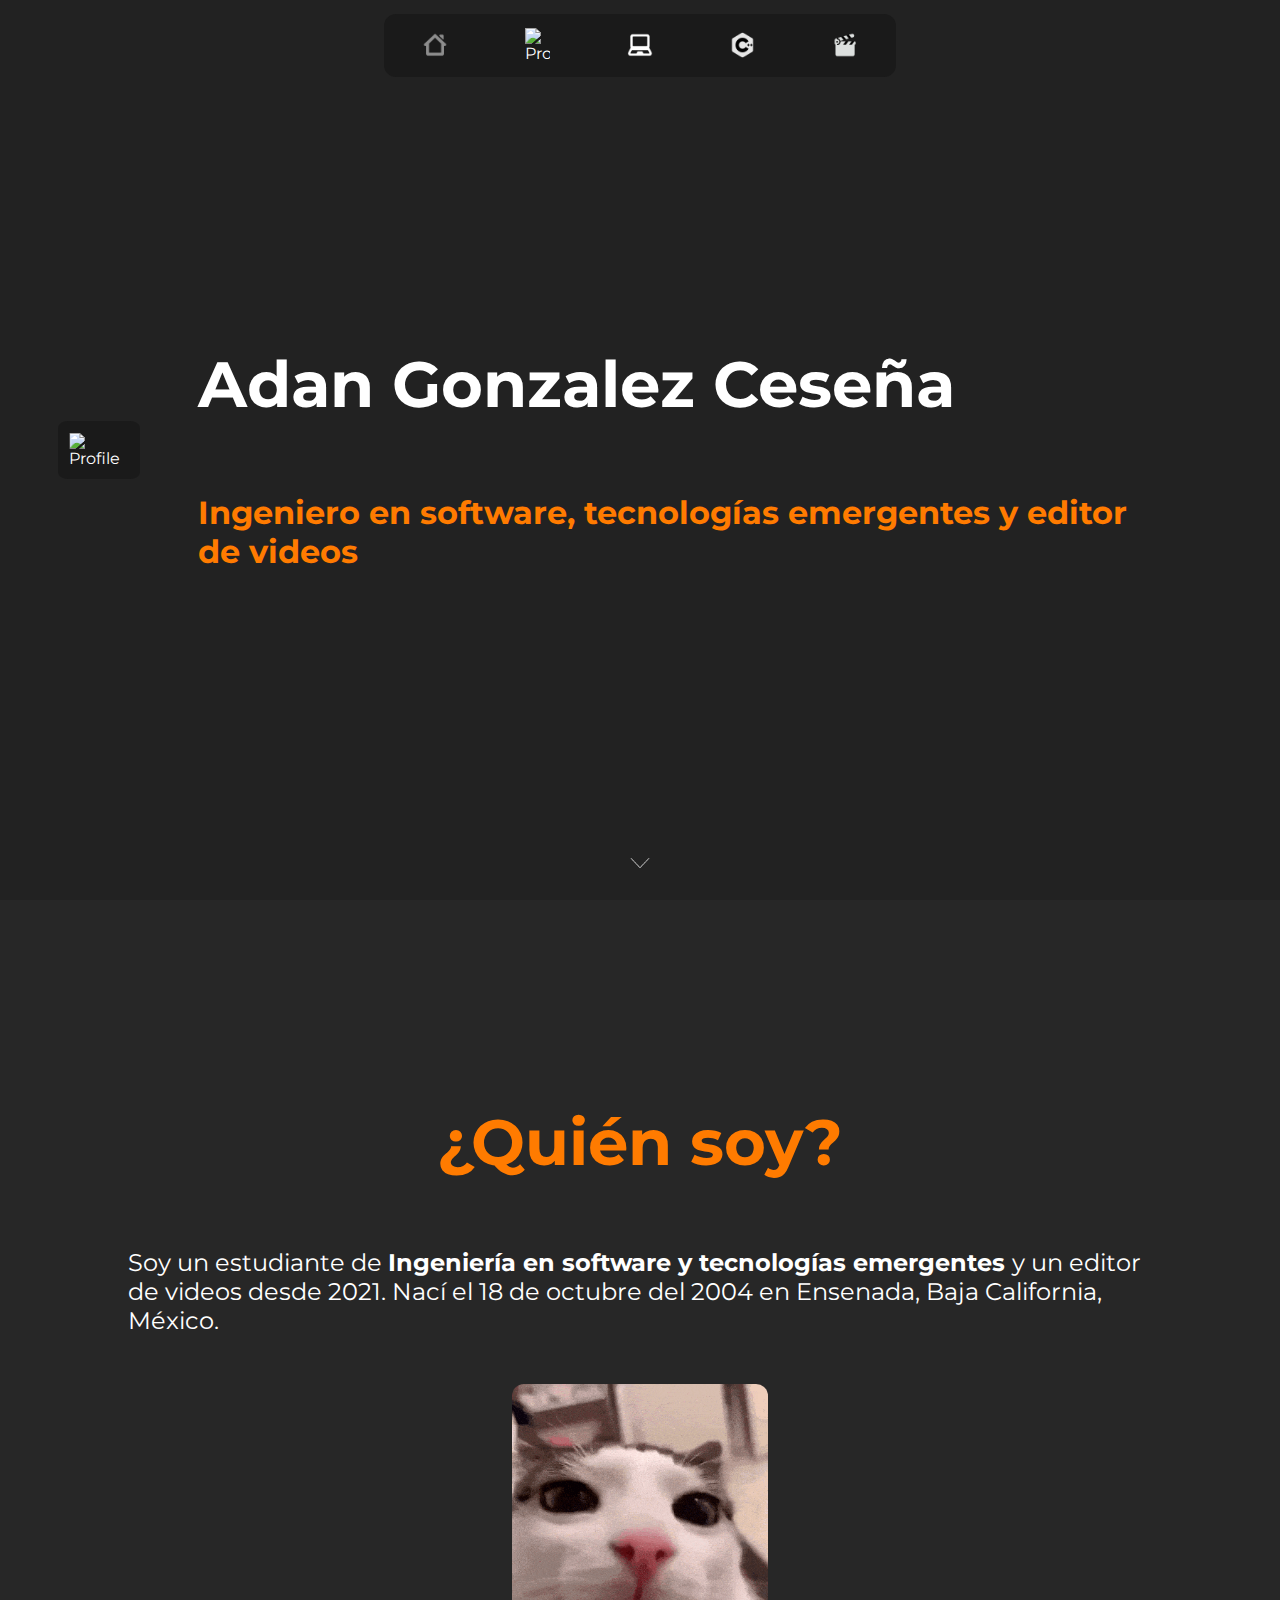
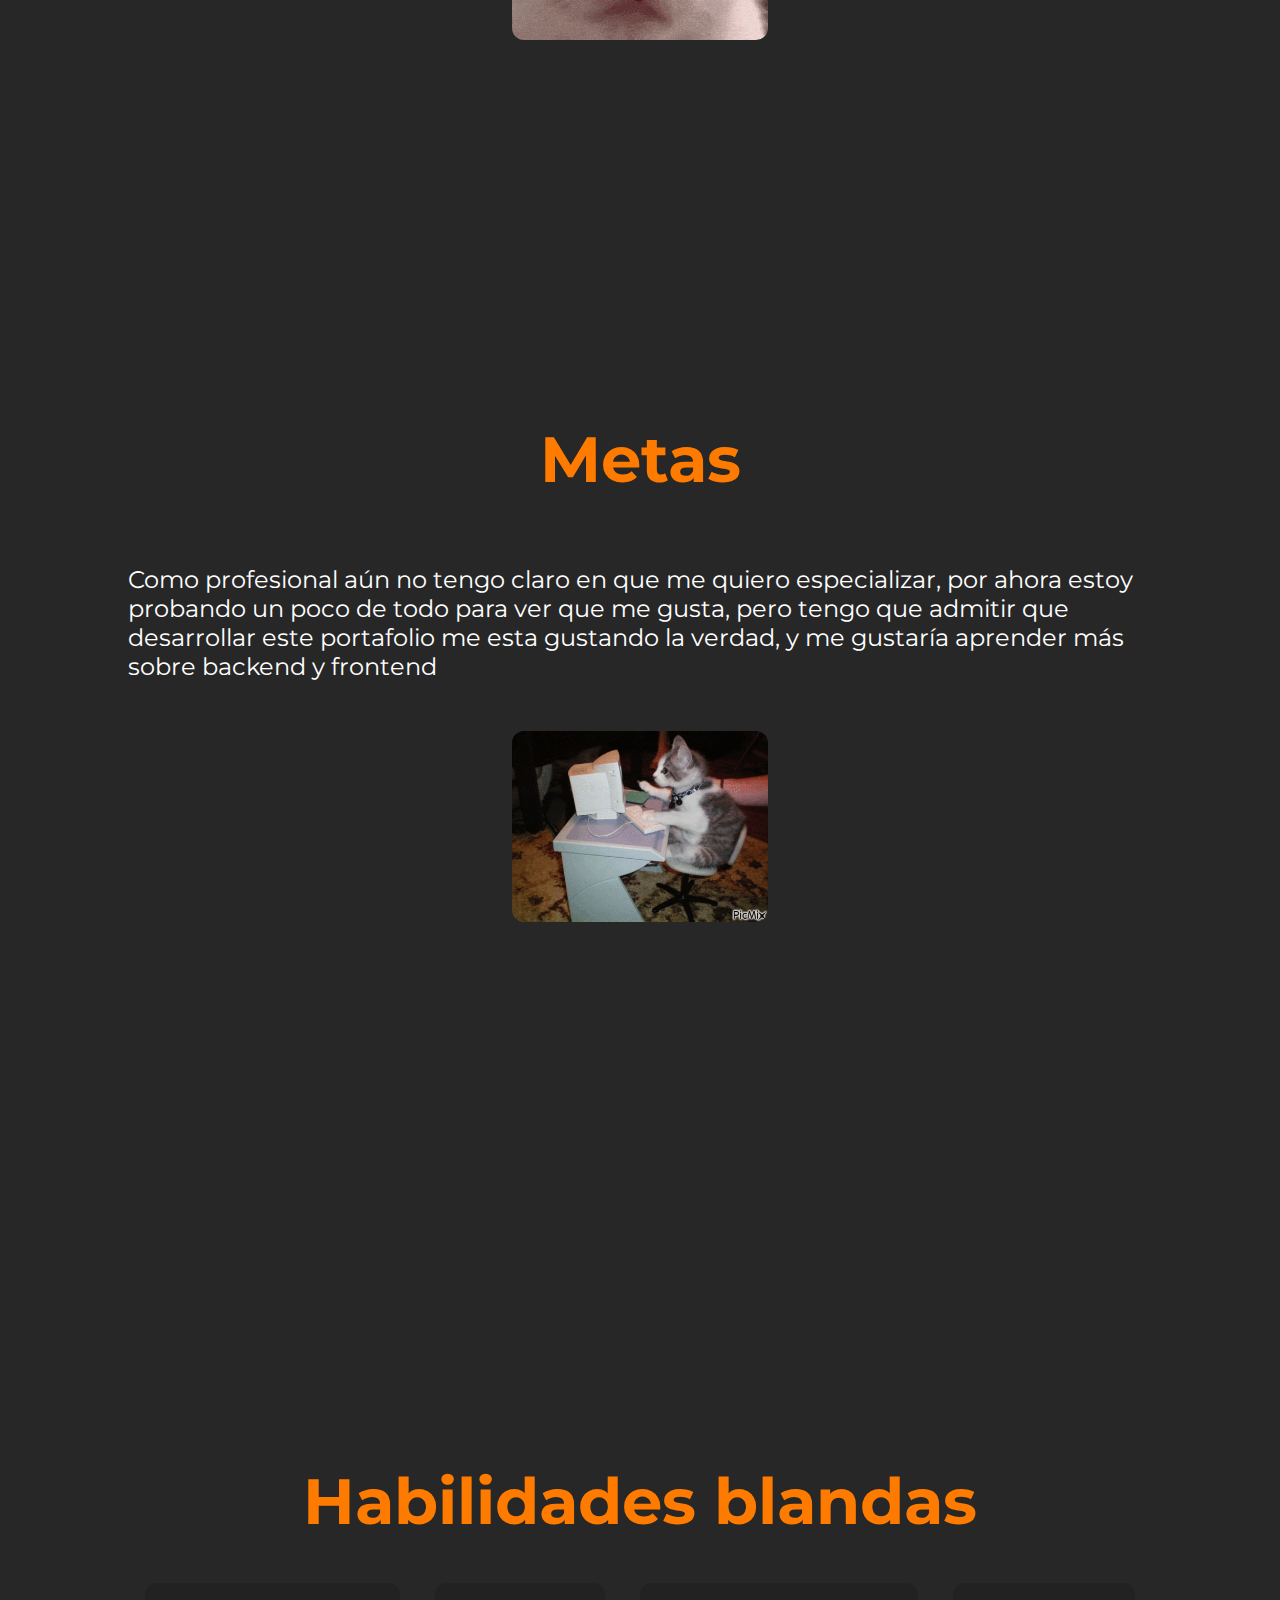
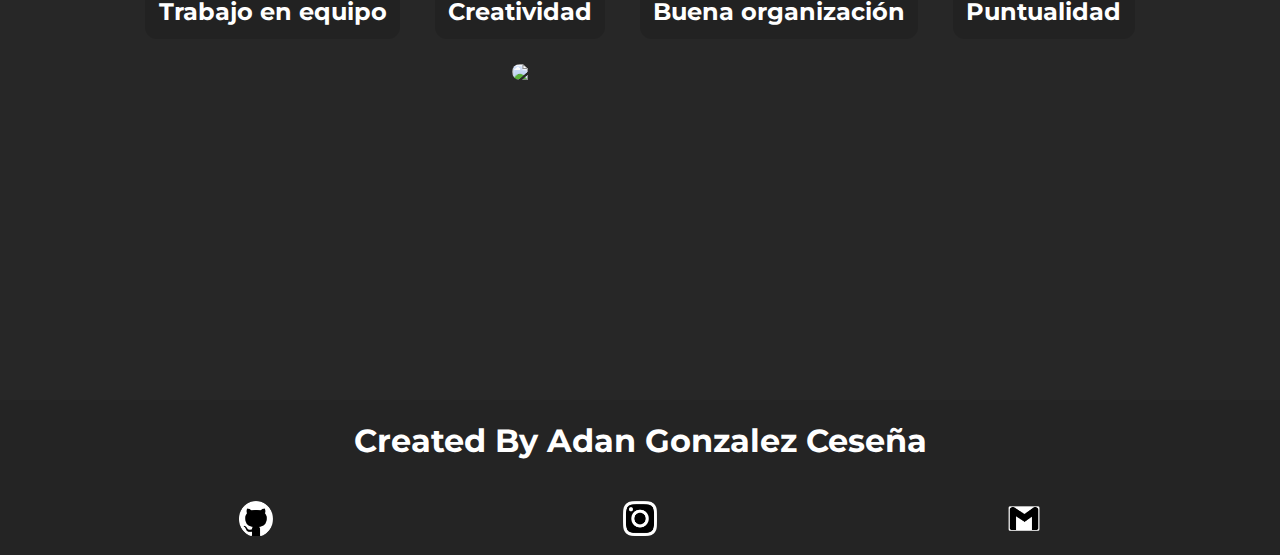
==== commit 9323ac37: "Correciones de ortografia" ====
--- a/index.html
+++ b/index.html
@@ -47,8 +47,9 @@
 
     <section class="AboutSection" id="WhoIAm">
         <h1>¿Quién soy?</h1>
-        <p>Soy un estudiante de <strong>Ingenieria en software y tecnologias emergentes </strong> y editor de videos desde 2021. Naci 
-            el 18 de octubre del 2004 en Ensenada, Baja California, México.
+        <p>Soy un estudiante de <strong>Ingeniería en software y tecnologías emergentes </strong> y un editor de videos desde 2021. 
+            Nací el 18 de octubre del 2004 en Ensenada, Baja California, México.
+
         </p>
         <img src="assets/catsGif/ola.gif" alt="cat">
     </section>
@@ -56,10 +57,10 @@
     <section class="AboutSection">
         <h1>Metas</h1>
         <p>
-            Como profesional aún no tengo claro en que me quiero especializar,  
-            por ahora estoy probando un poco de todo para ver que me gusta, 
-            pero tengo que admitir que desarrollar este portafolio me esta gustando la verdad, 
-            y me gustaria aprender más sobre backend y fronted.
+            Como profesional aún no tengo claro en que me quiero especializar, 
+            por ahora estoy probando un poco de todo para ver que me gusta, pero 
+            tengo que admitir que desarrollar este portafolio me esta gustando la verdad, 
+            y me gustaría aprender más sobre backend y frontend
         </p>
         <img src="assets/catsGif/writing.gif">
     </section>
@@ -76,7 +77,7 @@
             </div>
             
             <div class="AboutSkillsItems">
-                <h2>Buena organizacion</h2>
+                <h2>Buena organización</h2>
             </div>
             
             <div class="AboutSkillsItems">
--- a/styles.css
+++ b/styles.css
@@ -75,8 +75,6 @@
     cursor: pointer;
 }
 
-
-/* Media query para pantallas medianas (tabletas) */
 @media (min-width: 600px) {
     .MainSection img {
         max-width: 75vw; /* Ajusta el tamaño para tabletas */
@@ -306,7 +304,7 @@
 }
 
 .footerBase img{
-    max-width: 10%;
+    max-width: 9%;
     margin: 5%;
     cursor: pointer;
 }
@@ -650,8 +648,6 @@
     transition: all ease-in-out 0.5s;
 }
 
-
-
 /* Celular */
 @media (max-width: 767px){
     .LenguageSection{
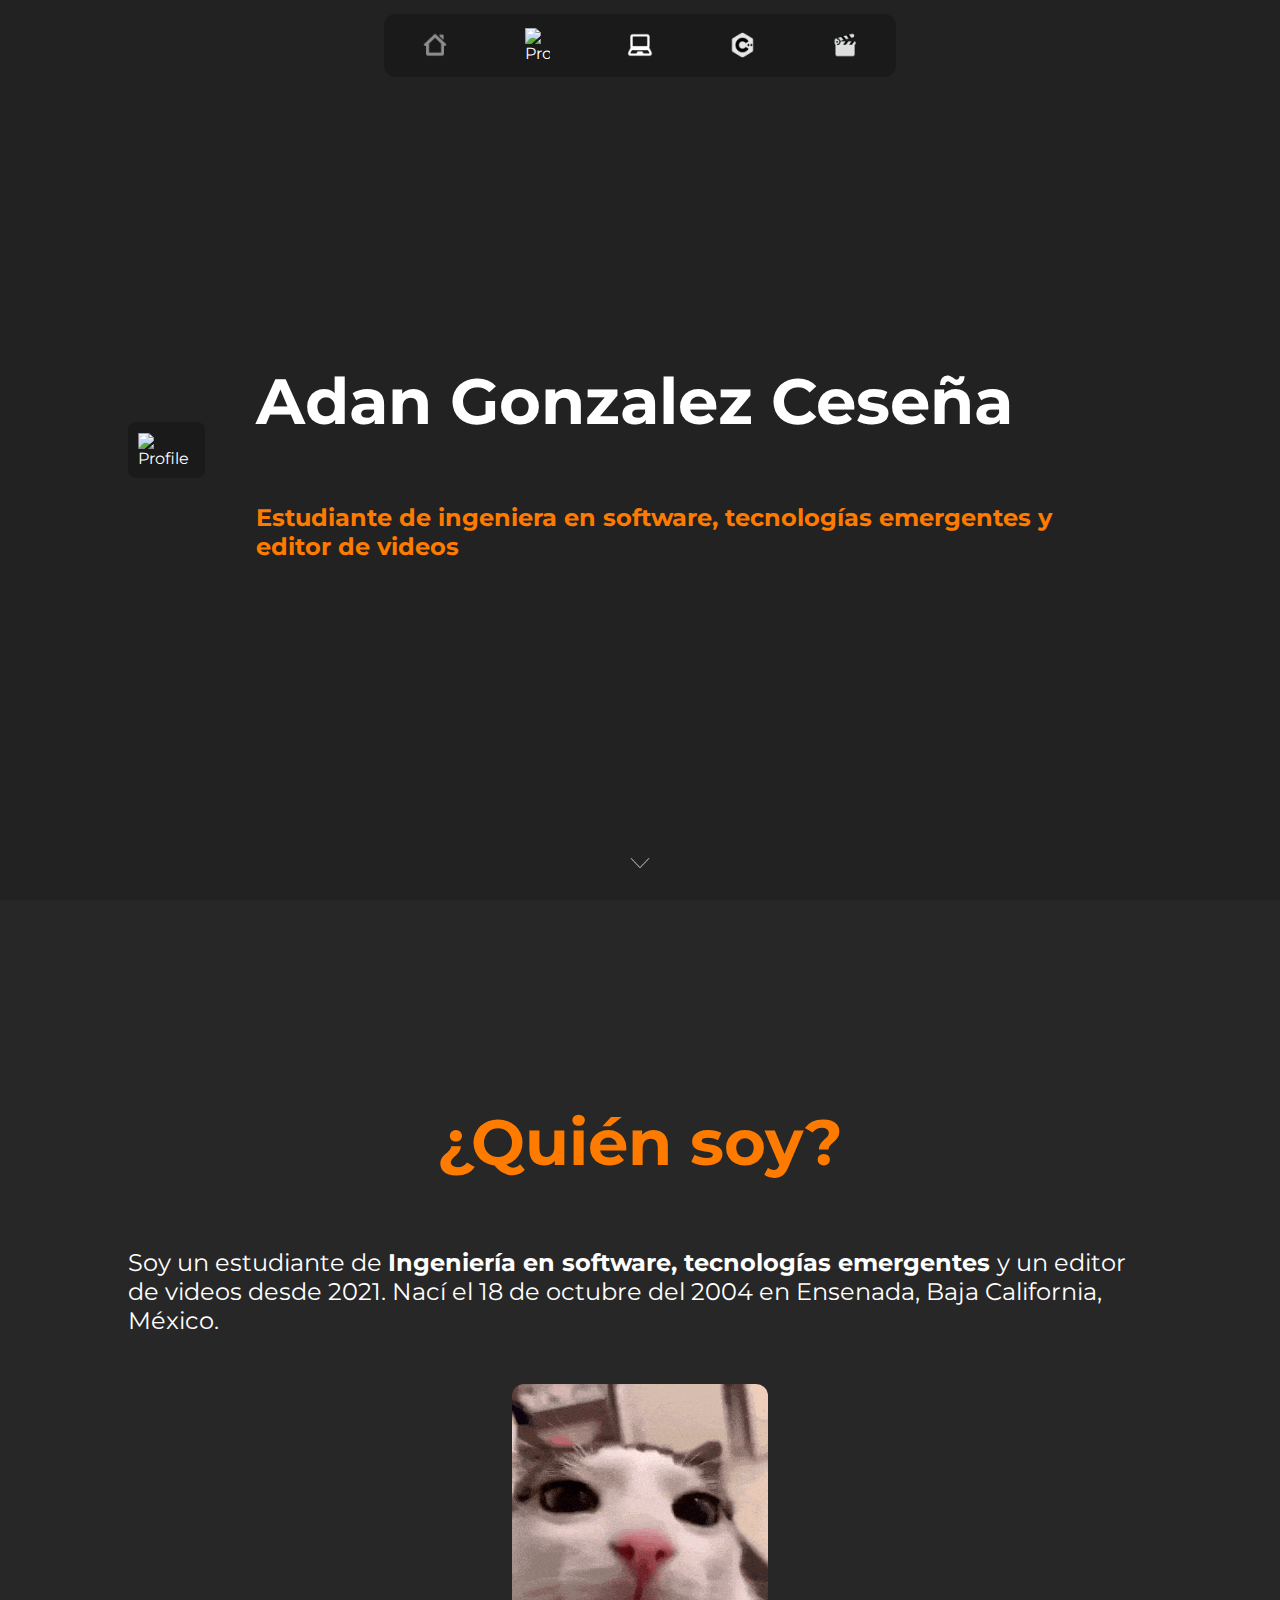
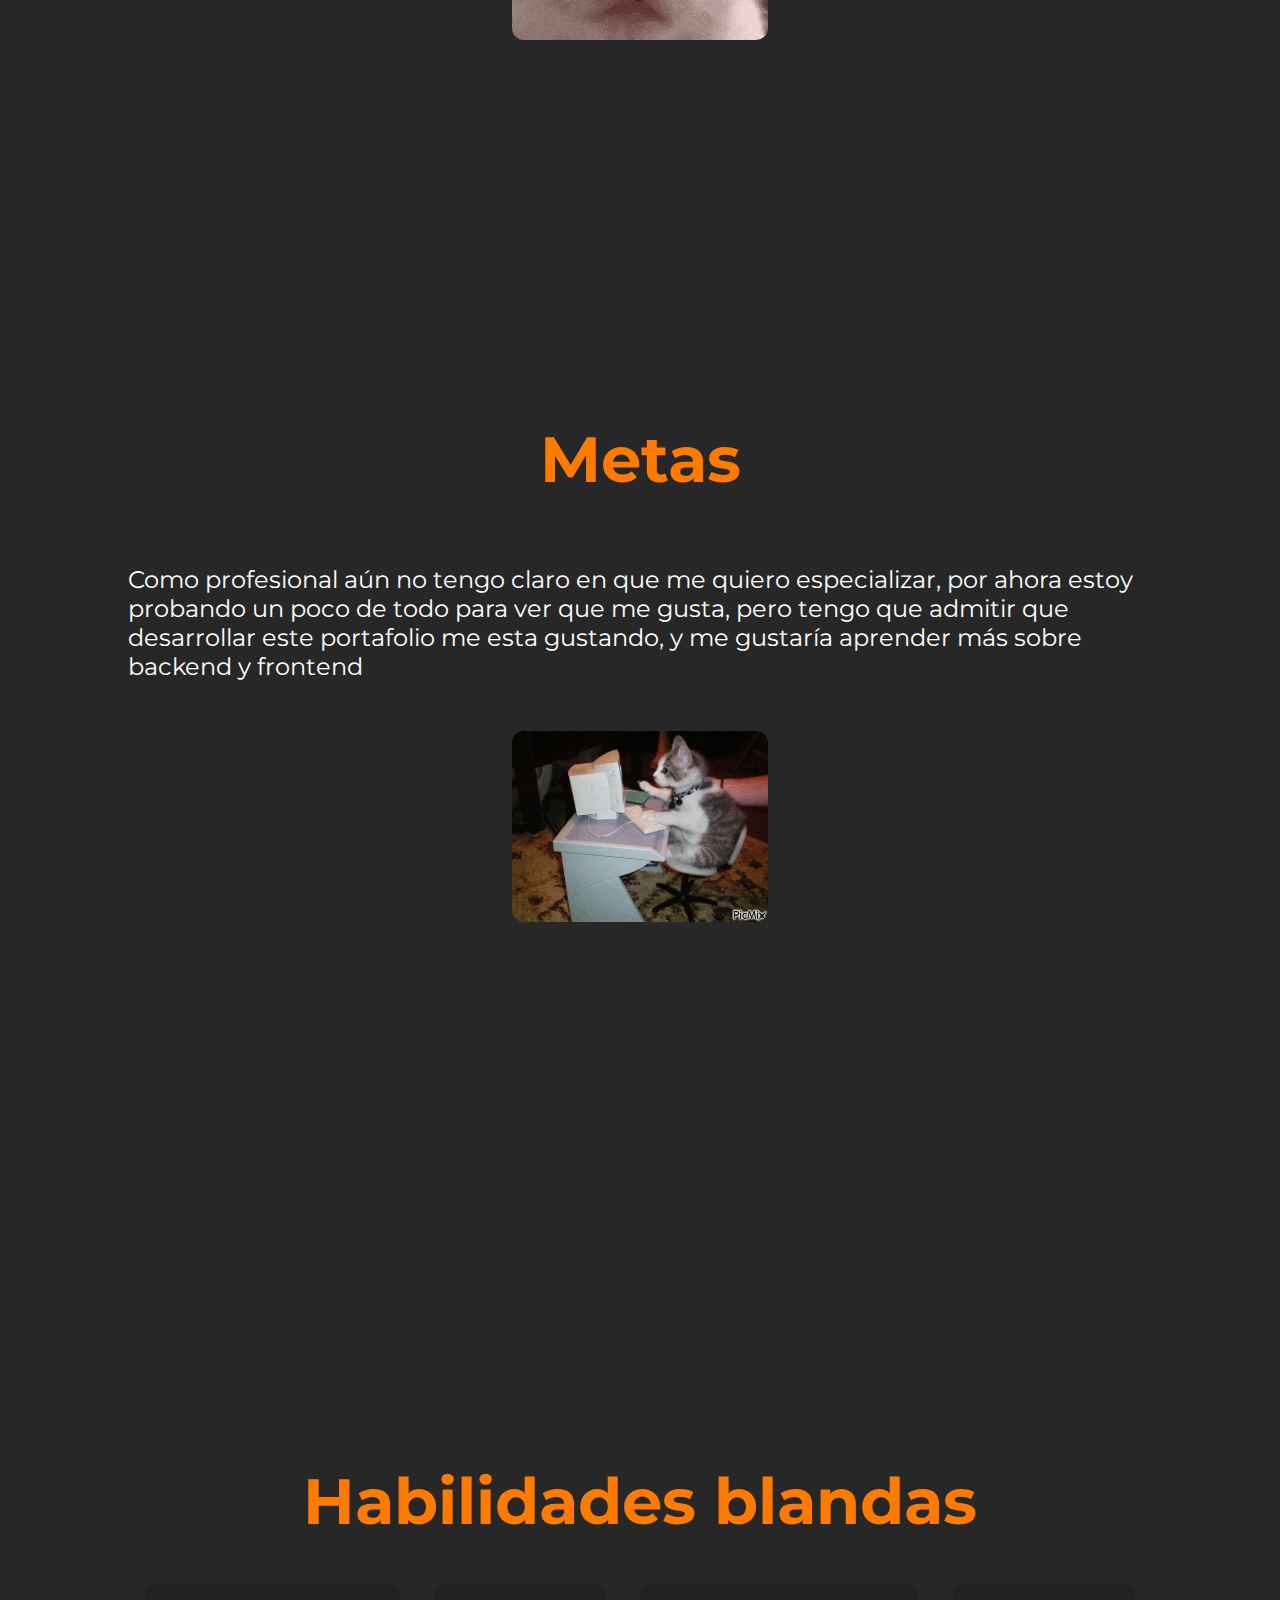
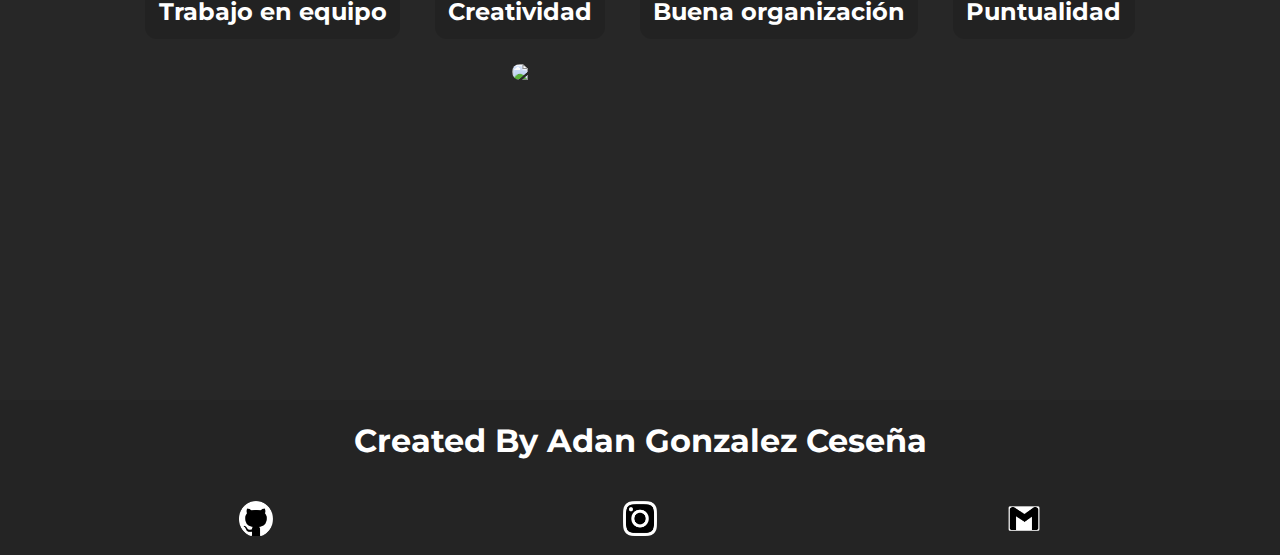
==== commit 64ce3204: "edition section adapted to horizontal mobiles" ====
--- a/index.html
+++ b/index.html
@@ -17,10 +17,12 @@
 <body>
     <!-- 
         Paleta de colores
-        Negro (0,0,0)
-        Negro mas claro (26,26,26)
-        Naranja (255, 123, 0)
+        Oscruo
+        Negro claro (36,36,36)
+        Negro mas claro (41,41,41)
+        Naranja rgb(255, 123, 0)
         Blanco
+        
     -->
 
     <div class="TopBar">
@@ -39,7 +41,7 @@
             
             <div class="MainSectionItems">
                 <h1>Adan Gonzalez Ceseña</h1>
-                <h2 style="color: rgb(255, 123, 0);">Ingeniero en software, tecnologías emergentes y editor de videos</h2>
+                <h2 style="color: rgb(255, 123, 0);">Estudiante de ingeniera en software, tecnologías emergentes y editor de videos</h2>
             </div>
         </div>
         <img id="ArrowDown" src="assets/Iconos/Down.png" width="20px" class="MainArrowDown" alt="Bajar">
@@ -47,7 +49,8 @@
 
     <section class="AboutSection" id="WhoIAm">
         <h1>¿Quién soy?</h1>
-        <p>Soy un estudiante de <strong>Ingeniería en software y tecnologías emergentes </strong> y un editor de videos desde 2021. 
+        <p>
+            Soy un estudiante de <strong>Ingeniería en software, tecnologías emergentes </strong> y un editor de videos desde 2021. 
             Nací el 18 de octubre del 2004 en Ensenada, Baja California, México.
 
         </p>
@@ -59,7 +62,7 @@
         <p>
             Como profesional aún no tengo claro en que me quiero especializar, 
             por ahora estoy probando un poco de todo para ver que me gusta, pero 
-            tengo que admitir que desarrollar este portafolio me esta gustando la verdad, 
+            tengo que admitir que desarrollar este portafolio me esta gustando, 
             y me gustaría aprender más sobre backend y frontend
         </p>
         <img src="assets/catsGif/writing.gif">
--- a/styles.css
+++ b/styles.css
@@ -34,7 +34,8 @@
 .MainMain{
     display: flex;
     flex-direction: column;
-    min-width: (100vw - 1%);
+    
+    max-width: 80%;
     
     justify-content: center;
     align-items:center;
@@ -47,6 +48,7 @@
     font-size: 2rem;
     text-align: center;
     margin: 5%;
+    
 }
 
 .MainSectionItems h1{
@@ -103,6 +105,11 @@
     .MainSectionItems h1{
         font-size: 4rem;
     }
+
+    .MainSectionItems h2{
+        font-size: 1.5rem;
+    }
+
     .MainSectionItems p{
         font-size: 1.8rem;
     }
@@ -113,6 +120,11 @@
     }
     .MainArrowDown{
         display: block;
+        transition: all ease-in-out .2s;
+    }
+    .MainArrowDown:hover{
+        width: 2%;
+        
     }
 }
 
@@ -309,385 +321,3 @@
     cursor: pointer;
 }
 
-
-/* ------------------------------ Lef Bar ------------------------------
-.LeftBar{
-    display: flex;
-    position: absolute;
-    
-    justify-content: start;
-    align-items: center;
-
-    height: 100vh;
-    width: 4vw;
-    margin-left: 0.5%;
-}
-
-.LeftBarItems{
-    display: flex;
-    flex-direction: column;
-
-    background-color: rgb(26, 26, 26);
-    border-radius: 12px;
-    
-    height: auto;
-    min-height: 40%;
-    
-    width: auto;
-    max-width: 80%;
-    
-    justify-content: space-around;
-    align-items: center;
-}
-
-.LeftBarItems img {
-    width: 60%;
-    transition: all ease-in-out 0.3s;
-}
-
-.LeftBarItems img:hover {
-    width: 80%;
-    cursor: pointer;
-} */
-
-
-/* ------------------------------ Project Section ------------------------------*/
-
-.ProjectSection{
-    display: flex;
-
-    flex-direction: column;
-
-    justify-content: center;
-    align-items: center;
-
-
-    width: 99vw;
-    height: 100vh;
-
-}
-
-.ProjectTitle{
-    display: flex;
-    flex-direction: column;
-    align-items: center;
-}
-
-.ProjectTitle h1{
-    font-size: 5rem;
-    margin-bottom: 0;
-}
-
-.ProjectTitle h2{
-    font-size: 2rem;
-}
-
-.ProjectTitle :last-child{
-    margin-bottom: 15%;
-}
-
-.ProjectListItems{
-    display: flex;
-    flex-direction: row;
-    flex-wrap: wrap;
-    
-    justify-content: space-between;
-    
-    max-width: 80vw;
-    
-    max-height: 80vh;
-    transition: all ease-in-out 0.5s;
-}
-
-.ProjectItem{
-    display: flex;
-    flex-direction: column;
-    width: 30%;
-    max-height: 80%;
-    
-    background-color: rgb(24, 24, 24);
-    border-radius: 12px;
-    padding: 20px;
-    margin: 5px 0 5% 0;
-    
-    align-items: center;
-    box-shadow: rgba(0, 0, 0, 0.473) 0px 0px 10px;
-    transition: all ease-in-out 0.5s;
-}
-
-.ProjectItem a{
-    color: white;
-    font-size: 3rem;
-    text-align: center;
-    text-decoration:none;
-    transition: all ease-in-out 0.5s;
-}
-
-.ProjectItem p{
-    height: 0px;
-    opacity: 0;
-    transition: opacity 0.5s ease ;
-    
-}
-
-.ProjectListItems div:hover{
-    width: 100%;
-    height: auto;
-    box-shadow: rgba(0, 0, 0, 0.473) 0px 0px 5px;
-    
-}
-
-.ProjectListItems a:hover{
-    color: yellow;
-}
-
-.ProjectListItems div:hover p{
-    display: block;
-    height: auto;
-    font-size: 2rem;
-    opacity: 1;
-    
-}
-
-.ProjectItem img{
-    margin-bottom: 5%;
-    
-    max-width: 80%;
-    border-radius: 12px;
-    transition: all ease-in-out 0.5s;
-}
-
-/* PC */
-@media (min-width:768px){
-    .ProjectSection{
-        flex-wrap: nowrap;
-    }
-
-    .ProjectTitle h1{
-        font-size: 5rem;
-        margin-top: 0;
-    }
-    
-    .ProjectTitle p{
-        font-size: 2rem;
-    }
-
-    .ProjectItem{
-        width: 20%;
-        max-height: 100%;
-        
-        margin: 0;
-    }
-    .ProjectListItems div:hover{
-        width: 28%;
-        height: auto;
-    }
-
-    .ProjectItem p{
-        font-size:1.5rem;
-    }
-
-    .ProjectListItems div:hover p{
-        font-size: 1.5rem;
-        
-    }
-    
-    .ProjectItem img{
-        margin-bottom: 10%;
-        max-width: 50%;
-        border-radius: 12px;
-        transition: all ease-in-out 0.5s;
-    }
-    
-}
-
-/* ------------------------------ Software Section ------------------------------*/
-
-.SoftwareSection{
-    display: flex;
-    flex-direction: column;
-
-    justify-content: center;
-    align-items: center;
-
-    width: 99vw;
-    height: 100vh;
-}
-
-.SoftwareTitle{
-    font-size: 5rem;
-    margin-bottom: 5%;
-}
-
-.SoftwareListItems{
-    display: flex;
-    flex-direction: row;
-    flex-wrap: nowrap;
-    
-    justify-content: space-between;
-    /* border: 3px rgba(255, 255, 255, 0.219) solid; */
-
-    max-width: 85vw;
-}
-
-.SoftwareItem{
-    display: flex;
-    flex-direction: column;
-    width: 20%;
-    height: 40vh;
-    
-    background-color: rgb(24, 24, 24);
-    padding: 20px;
-    
-    align-items: center;
-    transition: all ease-in-out 0.5s;
-}
-
-.SoftwareListItems div:hover{
-    width: 50%;
-
-}
-
-.SoftwareItem img{
-    margin: auto;
-    width: 60%;
-    border-radius: 12px;
-    transition: all ease-in-out 0.5s;
-}
-
-/* Celular */
-@media (max-width: 767px){
-    .SoftwareSection{
-        height: 100%;
-    }
-
-    .SoftwareTitle{
-        margin: 30% 0 10% 0;
-        font-size: 4rem;
-        text-align: center;
-        max-width: 80%;
-    }
-    
-    .SoftwareListItems{
-        flex-wrap: wrap;
-        max-width: 90vw;
-        justify-content: center;
-    }
-
-    .SoftwareItem{
-        font-size: 1.8rem;
-        text-align: center;
-
-        width: auto;
-        height: auto;
-
-        border-radius: 12px;
-        margin: 5% 0;
-        
-        max-width: 50%;
-    }
-
-    .SoftwareItem img{
-        width: 20%;
-    }
-}
-
-/* ------------------------------ Lenguages Section ------------------------------*/
-
-.LenguageSection{
-    display: flex;
-    flex-direction: column;
-
-    justify-content: center;
-    align-items: center;
-
-    width: 99vw;
-    height: 100vh;
-}
-
-.LenguageTitle{
-    font-size: 5rem;
-    margin-bottom: 5%;
-}
-
-.LenguageListItems{
-    display: flex;
-    flex-direction: row;
-    flex-wrap: nowrap;
-    
-    justify-content: space-between;
-    
-
-    max-width: 85vw;
-    
-}
-
-.LenguageItem{
-    display: flex;
-    flex-direction: column;
-    width: 20%;
-    height: 40vh;
-    
-    padding: 20px;
-    
-    align-items: center;
-    transition: all ease-in-out 0.5s;
-}
-
-.LenguageListItems div:hover{
-    width: 50%;
-    background-color: rgb(24, 24, 24);
-    border-radius: 12px;
-    height: auto;
-}
-
-.LenguageItem img{
-    margin: auto;
-    max-width: 60%;
-    border-radius: 12px;
-    transition: all ease-in-out 0.5s;
-}
-
-/* Celular */
-@media (max-width: 767px){
-    .LenguageSection{
-        height: 100%;
-    }
-
-    .LenguageTitle{
-        margin: 40% 0 10% 0;
-        font-size: 4rem;
-        text-align: center;
-        max-width: 80%;
-    }
-    
-    .LenguageListItems{
-        flex-wrap: wrap;
-        max-width: 90vw;
-        justify-content: center;
-    }
-
-    .LenguageItem{
-        font-size: 1.8rem;
-        text-align: center;
-        
-        background-color: rgb(24, 24, 24);
-
-        width: auto;
-        height: auto;
-
-        border-radius: 12px;
-        margin: 5% 0;
-        
-        max-width: 50%;
-    }
-
-    .LenguageItem h1{
-        margin: 0 0 10% 0;
-    }
-
-    .LenguageItem img{
-        width: 40%;
-    }
-}
-
